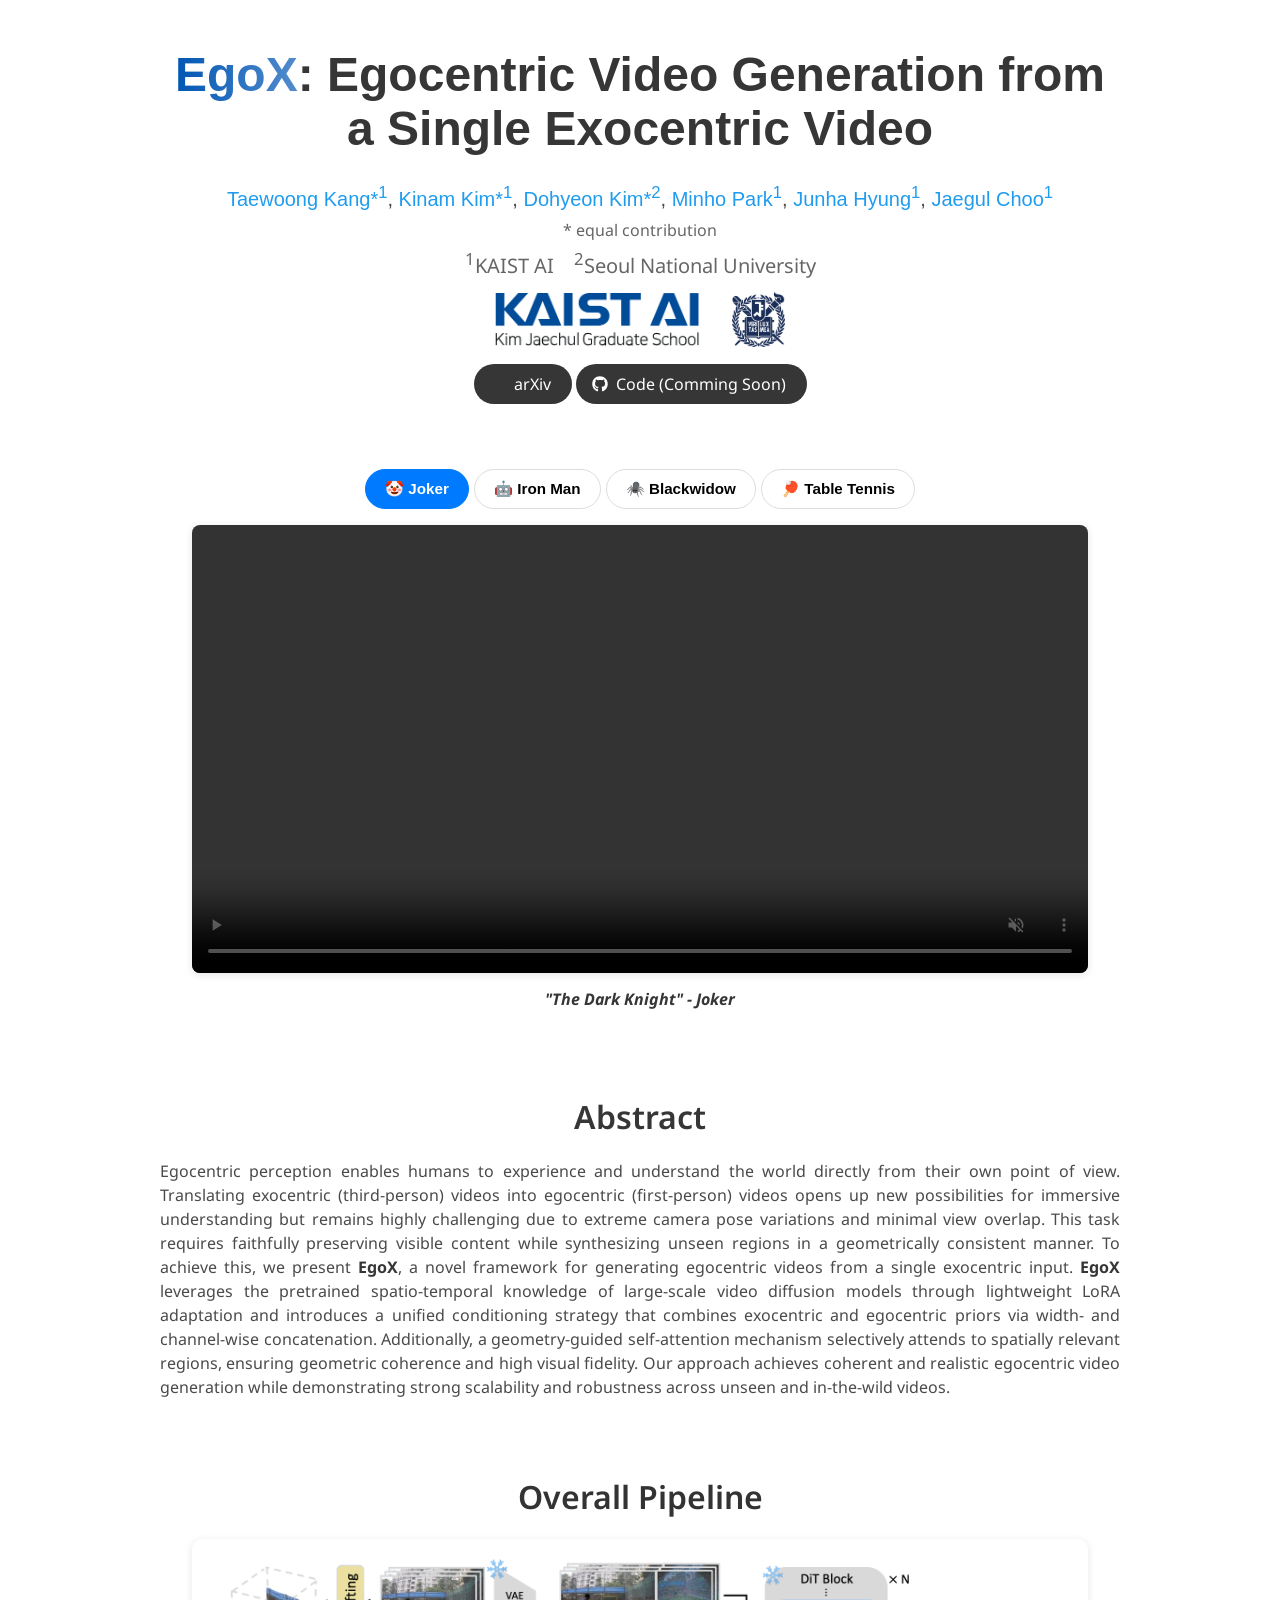
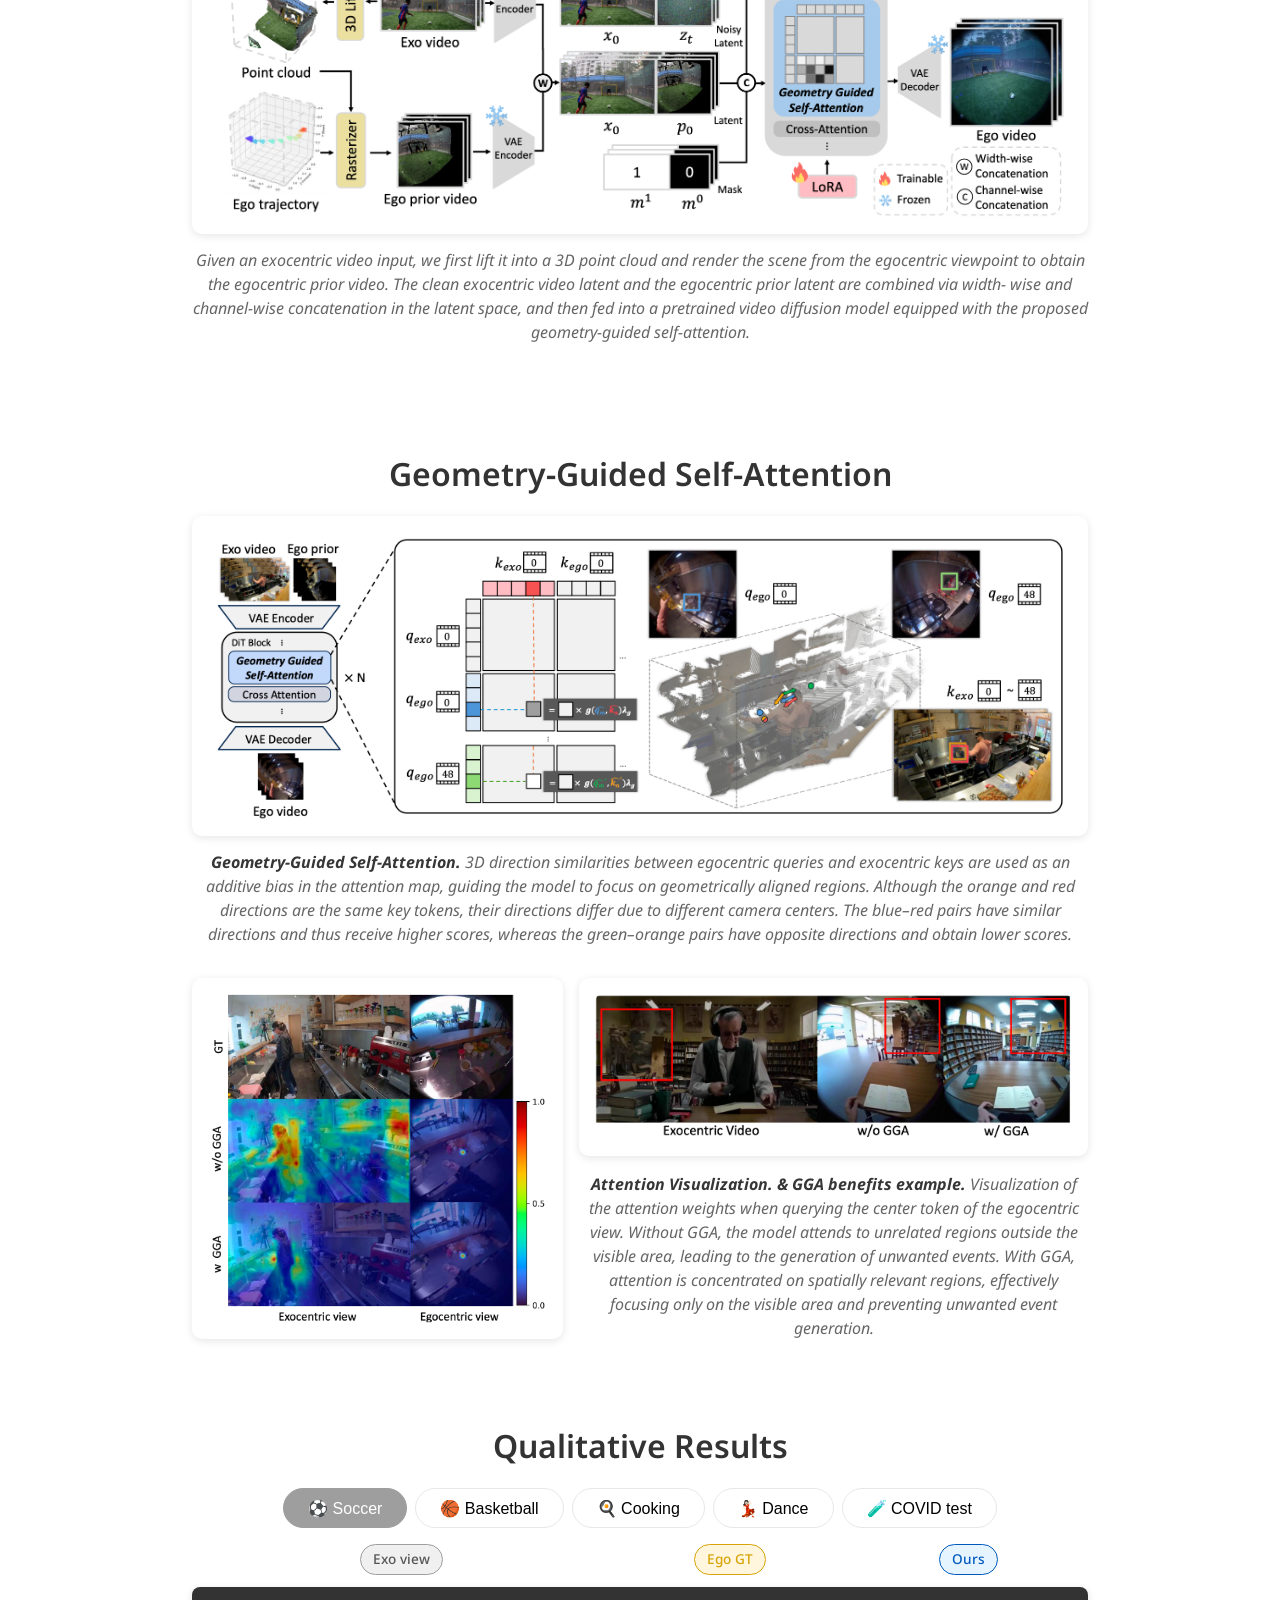
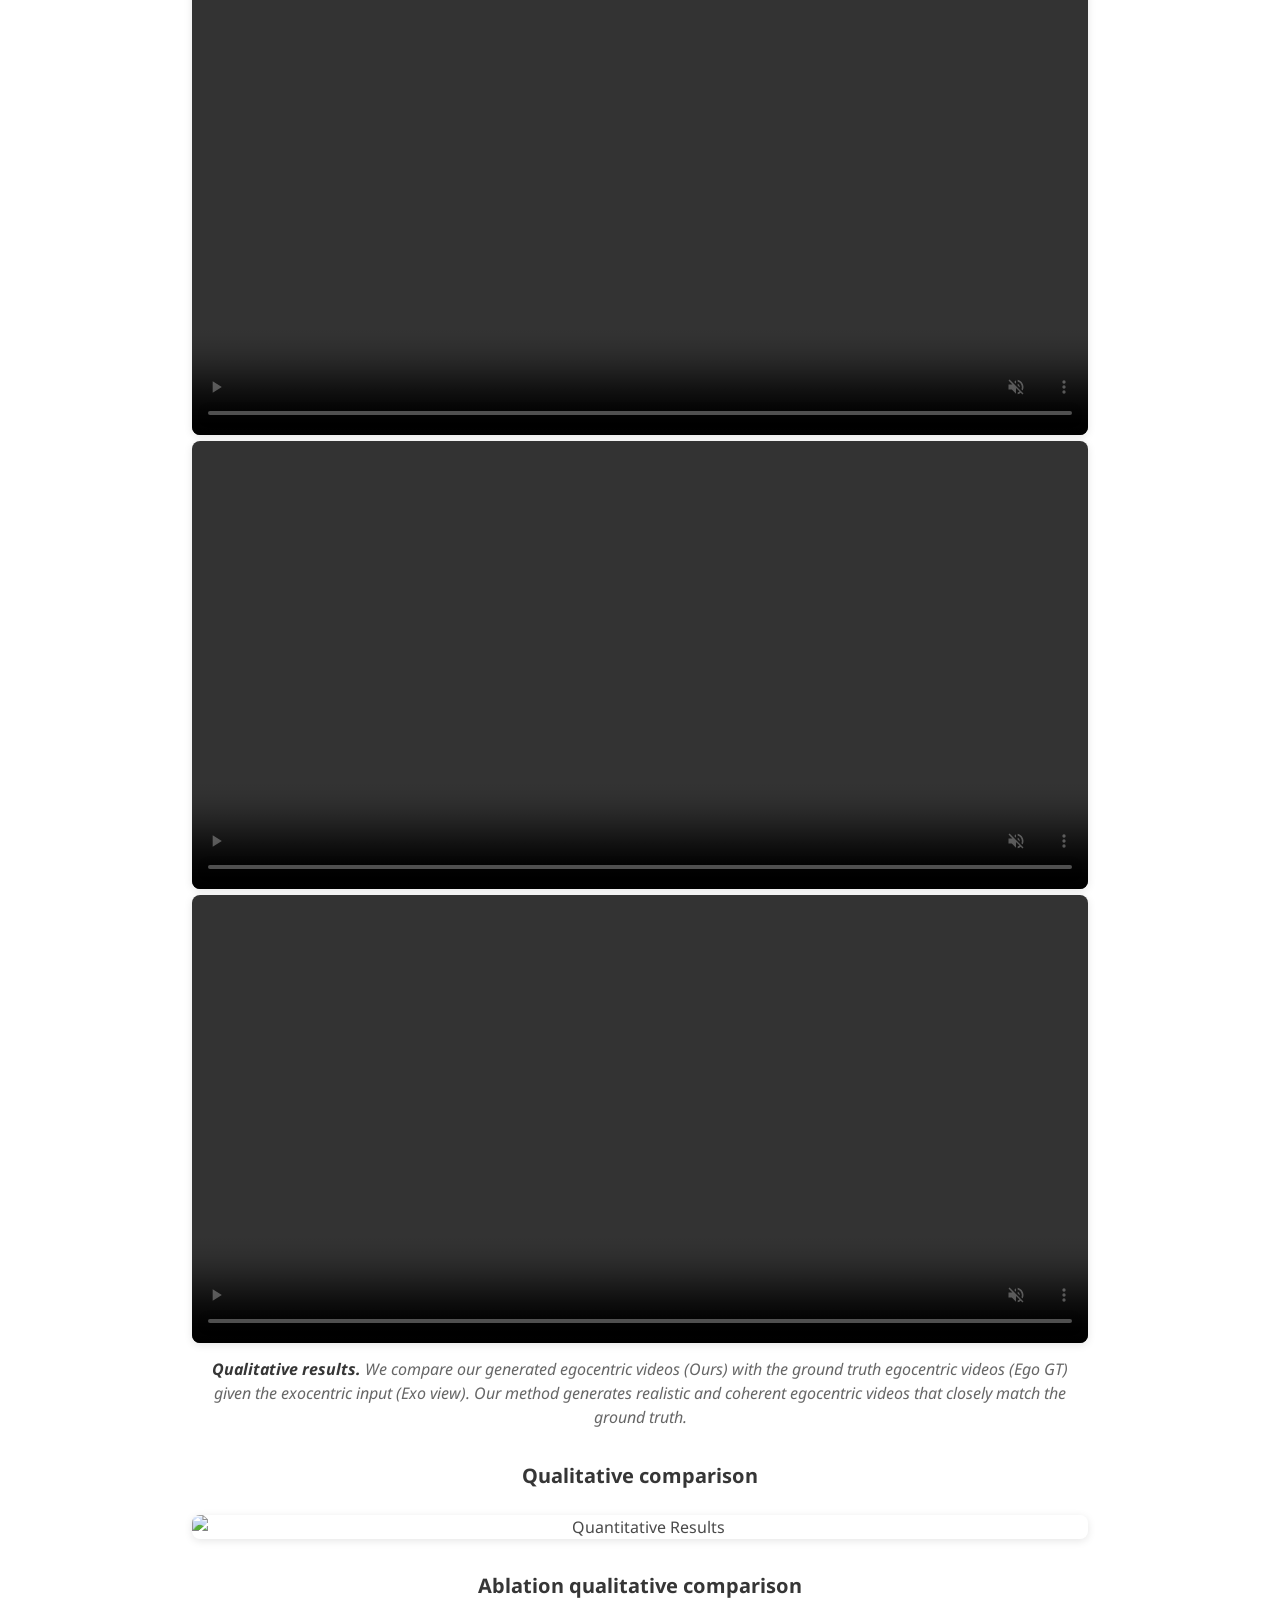
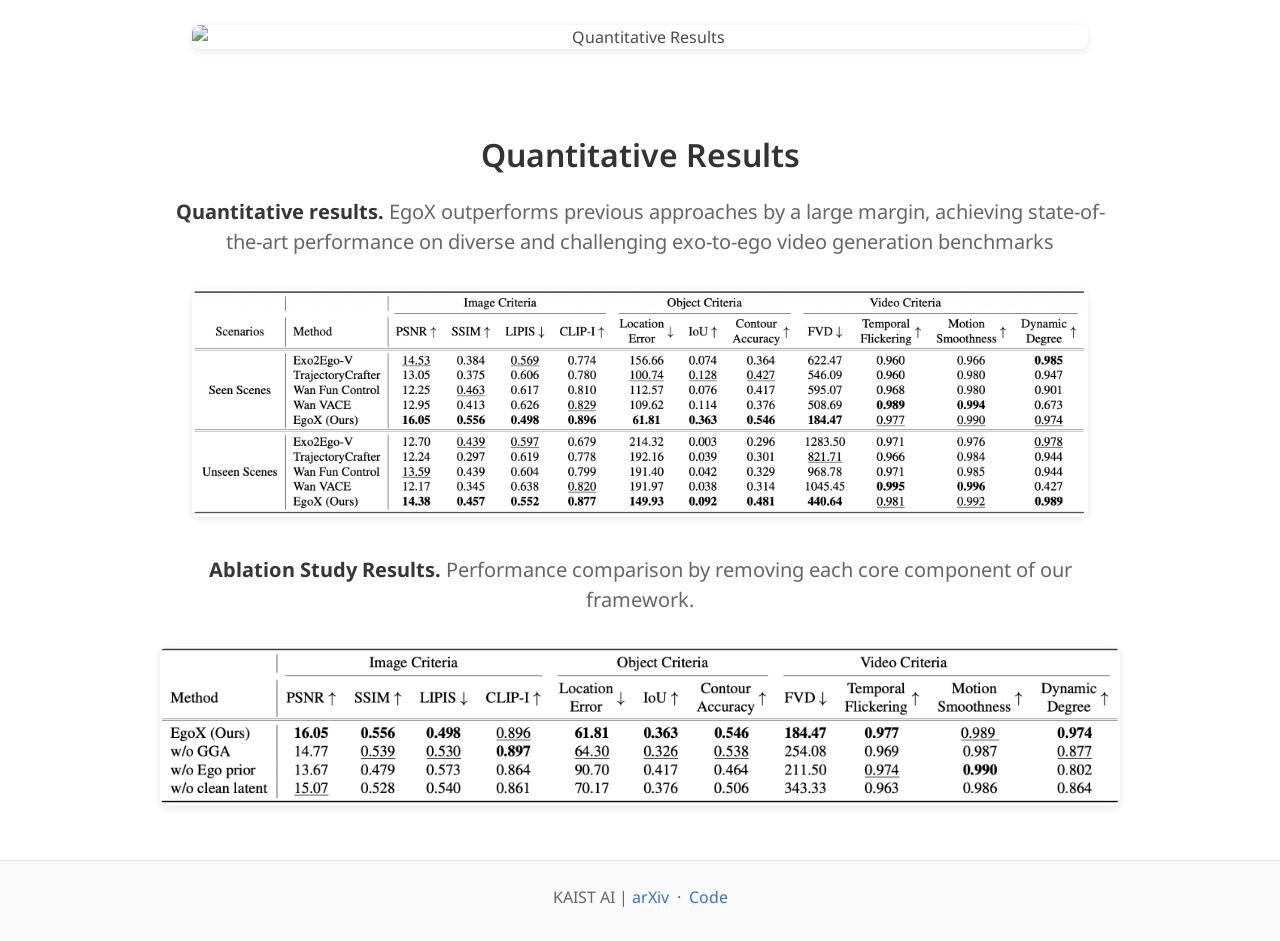
==== index.html @ 7daff0c2 "Init" ====
<!DOCTYPE html>
<html>

<head>
    <meta charset="utf-8">
    <meta name="description"
        content="EgoX: Tuning-free Omnidirectional Panoramic Image and Video Generation via Spherical Latent Representation.">
    <meta name="viewport" content="width=device-width, initial-scale=1">
    <title>EgoX</title>
    <link rel="icon" type="image/png" href="static/images/fevicon-davian.png">

    <!-- Google Fonts -->
    <link href="https://fonts.googleapis.com/css?family=Google+Sans|Noto+Sans|Castoro" rel="stylesheet">

    <!-- CSS -->
    <link rel="stylesheet" href="./static/css/bulma.min.css">
    <link rel="stylesheet" href="./static/css/fontawesome.all.min.css">
    <link rel="stylesheet" href="https://cdn.jsdelivr.net/gh/jpswalsh/academicons@1/css/academicons.min.css">
    <link rel="stylesheet" href="./static/css/index.css">

    <!-- MathJax -->
    <script src="https://polyfill.io/v3/polyfill.min.js?features=es6"></script>
    <script id="MathJax-script" async src="https://cdn.jsdelivr.net/npm/mathjax@3/es5/tex-mml-chtml.js"></script>

    <script src="https://ajax.googleapis.com/ajax/libs/jquery/3.5.1/jquery.min.js"></script>
    <script defer src="./static/js/fontawesome.all.min.js"></script>

    <style>
        .strong_acg {
            color: rgb(0, 90, 190);
            font-weight: 700
        }

        .strong_ic {
            color: rgb(230, 34, 46);
            font-weight: 700
        }

        .media-row {
            display: flex;
            justify-content: center;
            align-items: flex-start;
            gap: 16px;
            max-width: 1200px;
            margin: 20px auto 0 auto;
            padding: 0 8px;
            width: 100%;
        }

        .media-cell {
            flex: 1;
            max-width: 100%;
            display: flex;
            flex-direction: column;
            align-items: center;
        }

        .media-cell img,
        .media-cell video {
            width: 100%;
            height: auto;
            object-fit: contain;
            image-rendering: auto;
            border-radius: 0;
            box-shadow: 0 2px 12px rgba(0, 0, 0, 0.08);
        }

        /* 반응형 대응 */
        @media screen and (max-width: 768px) {
            .media-row {
                flex-direction: column;
                gap: 16px;
            }

            .media-cell {
                width: 100% !important;
            }
        }

        .publication-links .button {
            text-transform: none;
        }

        .concept-overview-caption p {
            width: 90%;
        }

        .concept-overview {
            width: 70%;
            margin: 0 auto;
        }

        @media screen and (max-width: 768px) {
            .concept-overview {
                width: 100%;
            }

            .concept-overview-caption p {
                width: 100%;
            }
        }

        /* Qualitative Comparison Styles */
        .comparison-section {
            margin: 3rem 0;
        }

        .comparison-title {
            text-align: center;
            margin-bottom: 2rem;
            color: #333;
        }

        .comparison-container {
            display: flex;
            gap: 2rem;
            margin: 2rem 0;
            align-items: stretch;
        }

        .comparison-panel {
            flex: 1;
            background: #f8f9fa;
            border-radius: 12px;
            padding: 1rem;
            box-shadow: 0 2px 8px rgba(0, 0, 0, 0.1);
            /* position: sticky; */
            /* top: 0rem; */
        }

        .comparison-item {
            background: #f8f9fa;
            border-radius: 12px;
            padding: 1rem;
            box-shadow: 0 2px 8px rgba(0, 0, 0, 0.1);
            transition: transform 0.2s ease, box-shadow 0.2s ease;
        }

        .comparison-item:hover {
            transform: translateY(-2px);
            box-shadow: 0 4px 16px rgba(0, 0, 0, 0.15);
        }

        .comparison-item h4 {
            margin-bottom: 0.5rem;
            color: #2c3e50;
            font-size: 1.1rem;
            font-weight: 600;
        }

        .comparison-item video {
            width: 100%;
            height: auto;
            border-radius: 8px;
            margin-bottom: 0.5rem;
        }

        .compare-label {
            display: inline-block;
            padding: 0.25rem 0.75rem;
            border-radius: 20px;
            font-size: 0.85rem;
            font-weight: 500;
            margin-bottom: 0.5rem;
            width: fit-content;
        }

        .compare-baseline {
            background: rgb(240, 240, 240);
            color: #4a4a4a;
            border: 1px solid #4a4a4a;
        }

        .compare-ensemble {
            background: #fff6dd;
            color: #d7a309;
            border: 1px solid #d7a309;
        }

        .compare-cfg {
            background: #ffebec;
            color: #dc3545;
            border: 1px solid #dc3545;
        }

        .compare-noise {
            background: #e6fcff;
            color: #17a2b8;
            border: 1px solid #17a2b8;
        }

        .compare-smoothing {
            background: #f1fcde;
            color: #536e26;
            border: 1px solid #536e26;
        }

        .compare-exo {
            background: #f0f0f0;
            color: #555555;
            border: 1px solid #9e9e9e;
        }

        .compare-ours {
            background: #e6f4ff;
            color: rgb(0, 90, 190);
            border: 1px solid rgb(0, 90, 190);
        }

        .compare-ego-gt {
            background: #fff6dd;
            color: #d7a309;
            border: 1px solid #d7a309;
        }

        /* Table separators */
        .thick-sep td,
        .thick-sep th {
            border-top: 3px solid #333 !important;
        }

        .logo-row {
            display: flex;
            justify-content: center;
            align-items: center;
            gap: 2rem;
            margin-top: 0.5rem;
        }

        .logo-row img {
            object-fit: contain;
        }

        .logo-row img:first-child {
            height: 55px;
        }

        .logo-row img:last-child {
            height: 55px;
        }

        @media screen and (max-width: 768px) {
            .logo-row {
                /* flex-direction: column; */
                gap: 1rem;
            }

            .logo-row img:first-child {
                height: 42px;
                /* width: 32%; */
                margin-left: 0px;
            }

            .logo-row img:last-child {
                height: 42px;
                /* width: 25%; */
            }

        }

        /* Quantitative table outer border and grid */
        .quant-table {
            border: 2px solid #333;
            border-collapse: collapse;
        }

        .quant-table th,
        .quant-table td {
            border: 1px dotted #bbb;
        }

        /* Baseline Navigation - Teaser Section (Original Style) */
        .baseline-nav {
            display: flex;
            justify-content: center;
            gap: 0.3rem;
            margin-bottom: 1rem;
            flex-wrap: wrap;
        }

        .baseline-nav button {
            padding: 0.6rem 1.2rem;
            border: 1px solid #ddd;
            background: white;
            border-radius: 20px;
            cursor: pointer;
            font-size: 0.95rem;
            font-weight: 600;
            transition: all 0.2s ease;
            white-space: nowrap;
        }

        .baseline-nav button:hover {
            background: #f0f0f0;
            border-color: #999;
        }

        .baseline-nav button.active {
            color: white;
            background: #007bff;
            border-color: #007bff;
        }

        /* Category Navigation - Qualitative Results (New Style) */
        .category-nav {
            display: flex;
            justify-content: center;
            gap: 0.5rem;
            margin-bottom: 1rem;
            flex-wrap: wrap;
        }

        .category-nav button {
            padding: 0.6rem 1.5rem;
            border: 1.5px solid #e8e8e8;
            background: white;
            border-radius: 25px;
            cursor: pointer;
            font-size: 1rem;
            font-weight: 500;
            transition: all 0.2s ease;
            white-space: nowrap;
            color: #000;
        }

        .category-nav button:hover {
            background: #f5f5f5;
        }

        .category-nav button.active {
            background: #9e9e9e;
            color: white;
            border-color: #9e9e9e;
        }

        .baseline-content {
            height: auto;
        }

        .baseline-item {
            display: none;
            height: auto;
            text-align: center;
        }

        .baseline-item.active {
            display: block;
        }

        .our-compare-panel video,
        .baseline-item video {
            width: 100%;
            height: auto;
            object-fit: contain;
            border-radius: 8px;
            margin: 0;
            padding: 0;
        }

        /* Responsive adjustments */
        @media screen and (max-width: 768px) {
            .comparison-container {
                flex-direction: column;
                gap: 1rem;
            }

            .our-compare-panel {
                position: static;
            }

            .baseline-nav {
                gap: 0.25rem;
            }

            .baseline-nav button {
                padding: 0.4rem 0.8rem;
                font-size: 0.8rem;
            }
        }

        /* Simulation Section Styles */
        .simulation-section {
            margin: 0.4rem 0;
        }

        .simulation-title {
            text-align: center;
            margin-bottom: 0.5rem;
            color: #333;
        }

        .task-section {
            margin: 0.3rem 0;
        }

        .task-title {
            text-align: center;
            /* margin-bottom: 2rem; */
            margin-bottom: 0rem;
            color: #2c3e50;
            font-size: 1.2rem;
            font-weight: 600;
        }

        .task-comparison {
            display: flex;
            gap: 0.5rem;
            margin: 1rem 0;
            /* align-items: flex-start; */
            align-items: stretch;
        }

        .comparison-panel {
            display: flex;
            flex-direction: column;
            align-items: center;
            width: 100%;
        }

        .comparison-panel video {
            width: 100%;
            height: auto;
            aspect-ratio: 1 / 1;
            object-fit: contain;
            border-radius: 8px;
            margin: 0;
            padding: 0;
        }

        .dexmg .comparison-panel video {
            aspect-ratio: 16 / 9;
        }

        .comparison-panel h4 {
            margin-bottom: 0.5rem;
            color: #2c3e50;
            font-size: 1.1rem;
            font-weight: 600;
        }

        .comparison-panel .description {
            font-size: 0.9rem;
            color: #666;
            line-height: 1.4;
            text-align: center;
            margin-top: 0.5rem;
            /* margin-top: auto; */
        }

        .baseline-item .description {
            margin-top: 0.1rem;
            /* margin-top: auto; */
        }

        .compare-acg {
            background: #e6f4ff;
            color: rgb(0, 90, 190);
            border: 1px solid rgb(0, 90, 190);
        }

        .compare-no-acg {
            background: #f0f0f0;
            /* light gray */
            color: #555555;
            /* dark gray text */
            border: 1px solid #9e9e9e;
            /* gray border */
        }

        /* Responsive for simulation section */
        @media screen and (max-width: 768px) {
            .task-comparison {
                flex-direction: column;
                gap: 1rem;
            }

            /* .comparison-panel video {
        height: 250px;
      } */
        }

        .custom-footer {
            padding: 1.5rem 0;
            background: #fafafa;
            border-top: 1px solid #e5e5e5;
            color: #666;
        }

        @media screen and (max-width: 768px) {
            .custom-footer {
                padding: 2rem 0.7rem;
            }
        }
    </style>
</head>

<body>
<!-- 
    <nav class="navbar" role="navigation" aria-label="main navigation">
        <div class="navbar-brand">
            <a role="button" class="navbar-burger" aria-label="menu" aria-expanded="false">
                <span aria-hidden="true"></span>
                <span aria-hidden="true"></span>
                <span aria-hidden="true"></span>
            </a>
        </div>
        <div class="navbar-menu">
            <div class="navbar-start" style="flex-grow: 1; justify-content: center;">
                <a class="navbar-item" href="">
                    <span class="icon">
                        <i class="fas fa-home"></i>
                    </span>
                </a>
            </div>
        </div>
    </nav> -->

    <section class="hero">
        <div class="hero-body">
            <div class="container is-max-desktop">
                <div class="columns is-centered">
                    <div class="column has-text-centered">
                        <h1 class="title is-1 publication-title">
                            <span
                                style="background: linear-gradient(to right, #0056b3, #538ccd); -webkit-background-clip: text; -webkit-text-fill-color: transparent; background-clip: text;">EgoX</span>:
                            Egocentric Video Generation from a&nbsp;Single Exocentric Video
                        </h1>
                        <div class="is-size-5 publication-authors">
                            <span class="author-block"><a href="https://keh0t0.github.io/" target="_blank"
                                    rel="noopener noreferrer">Taewoong
                                    Kang*<sup>1</sup></a></span>,
                            <span class="author-block"><a href="https://kinam0252.github.io/" target="_blank"
                                    rel="noopener noreferrer">Kinam
                                    Kim*<sup>1</sup></a></span>,
                            <span class="author-block"><a href="https://linkedin.com/in/dohyeon-kim-a79231347" target="_blank"
                                    rel="noopener noreferrer">Dohyeon
                                    Kim*<sup>2</sup></a></span>,
                            <span class="author-block"><a href="https://pmh9960.github.io/" target="_blank"
                                    rel="noopener noreferrer">Minho
                                    Park<sup>1</sup></a></span>,
                            <span class="author-block"><a href="https://junhahyung.github.io/" target="_blank"
                                    rel="noopener noreferrer">Junha
                                    Hyung<sup>1</sup></a></span>,
                            <span class="author-block"><a href="https://sites.google.com/site/jaegulchoo/"
                                    target="_blank" rel="noopener noreferrer">Jaegul Choo<sup>1</sup></a></span>
                        </div>
                        <div class="is-size-6 has-text-centered"
                            style="margin-top: 0.25rem; margin-bottom: 0.25rem; color: #666;">
                            * equal contribution
                        </div>
                        <div class="is-size-5 has-text-centered"
                            style="margin-bottom: 0.75rem; color: #666;">
                            <sup>1</sup>KAIST AI &nbsp;&nbsp; <sup>2</sup>Seoul National University
                        </div>
                        <div class="is-size-5 publication-authors logo-row">
                            <!-- <img src="static/images/davian_robotics_2.png" alt="DAVIAN Robotics Logo" /> -->
                            <img src="static/images/kaist_ai_logo.png" alt="KAIST AI Logo" />
                            <img src="static/images/snu_ui.png" alt="SNU Logo" />
                            <!-- <img src="static/images/snu_logo.png" alt="Seoul National University Logo" /> -->
                        </div>

                        <!-- links -->
                        <div class="column has-text-centered">
                            <div class="publication-links">
                                <span class="link-block">
                                    <a href="https://arxiv.org/abs/2512.08269" 
                                        class="external-link button is-normal is-rounded is-dark">
                                        <span class="icon">
                                            <i class="ai ai-arxiv"></i>
                                        </span>
                                        <span>arXiv</span>
                                    </a>
                                </span>
                                <span class="link-block">
                                    <a href="https://github.com/DAVIAN-Robotics/EgoX"
                                        class="external-link button is-normal is-rounded is-dark">
                                        <span class="icon">
                                            <i class="fab fa-github"></i>
                                        </span>
                                        <span>Code (Comming Soon)</span>
                                    </a>
                                </span>
                            </div>
                        </div>
                    </div>
                </div>
            </div>
        </div>
    </section>

    <!-- Teaser Section -->
    <section class="section" id="method" style="padding-top: 0rem;">
        <div class="container is-max-desktop">
            <div class="columns is-centered">
                <div class="column is-five-sixths">
                    <!-- <h2 class="title is-3 simulation-title">Teaser</h2> -->
                    <!-- Navigation Buttons (Outside the comparison boxes) -->
                    <div class="baseline-group">
                        <div class="baseline-nav" style="margin-bottom: 1rem;">
                            <button class="baseline-btn active" data-baseline="Joker">🤡 Joker</button>
                            <button class="baseline-btn" data-baseline="ironman">🤖 Iron Man</button>
                            <button class="baseline-btn" data-baseline="blackwidow">🕷️ Blackwidow</button>
                            <!-- <button class="baseline-btn" data-baseline="captain">🛡️ Captain America</button> -->
                            <button class="baseline-btn" data-baseline="tabletennis">🏓 Table Tennis</button>
                        </div>
                        <div class="content" style="margin-bottom: 2rem;">
                            <figure>
                                <!-- Joker -->
                                <div class="baseline-item active" id="Joker">
                                    <div align="center">
                                        <video controls muted loop playsinline webkit-playsinline autoplay
                                            preload="metadata" src="static/videos/joker_infer.mp4" width="100%"
                                            type="video/mp4"
                                            style="border-radius: 8px; box-shadow: 0 2px 8px rgba(0,0,0,0.1);">
                                        </video>
                                    </div>
                                    <figcaption class="is-size-6" style="margin-top: 0.5rem; color: #666;">
                                        <strong>"The Dark Knight" - Joker</strong>
                                    </figcaption>
                                </div>
                                <!-- Ironman -->
                                <div class="baseline-item" id="ironman">
                                    <div align="center">
                                        <video controls muted loop playsinline webkit-playsinline autoplay
                                            preload="metadata" src="static/videos/ironman_infer.mp4" width="100%"
                                            type="video/mp4"
                                            style="border-radius: 8px; box-shadow: 0 2px 8px rgba(0,0,0,0.1);">
                                        </video>
                                    </div>
                                    <figcaption class="is-size-6" style="margin-top: 0.5rem; color: #666;">
                                        <strong>"Iron Man" - Pepper Potts</strong>
                                    </figcaption>
                                </div>
                                <!-- Hulk -->
                                <div class="baseline-item" id="blackwidow">
                                    <div align="center">
                                        <video controls muted loop playsinline webkit-playsinline autoplay
                                            preload="metadata" src="static/videos/hulk_blackwidow.mp4" width="100%"
                                            type="video/mp4"
                                            style="border-radius: 8px; box-shadow: 0 2px 8px rgba(0,0,0,0.1);">
                                        </video>
                                    </div>
                                    <figcaption class="is-size-6" style="margin-top: 0.5rem; color: #666;">
                                        <strong>"Avengers: Age of Ultron" - Hulk</strong>
                                    </figcaption>
                                </div>
                                <!-- captain -->
                                <div class="baseline-item" id="captain">
                                    <div align="center">
                                        <video controls muted loop playsinline webkit-playsinline autoplay
                                            preload="metadata" src="static/videos/captain.mp4" width="100%"
                                            type="video/mp4"
                                            style="border-radius: 8px; box-shadow: 0 2px 8px rgba(0,0,0,0.1);">
                                        </video>
                                    </div>
                                    <figcaption class="is-size-6" style="margin-top: 0.5rem; color: #666;">
                                        <strong>"Captain America" - Iron Man</strong>
                                    </figcaption>
                                </div>
                                <!-- tabletennis -->
                                <div class="baseline-item" id="tabletennis">
                                    <div align="center">
                                        <video controls muted loop playsinline webkit-playsinline autoplay
                                            preload="metadata" src="static/videos/tabletennis.mp4" width="100%"
                                            type="video/mp4"
                                            style="border-radius: 8px; box-shadow: 0 2px 8px rgba(0,0,0,0.1);">
                                        </video>
                                    </div>
                                    <figcaption class="is-size-6" style="margin-top: 0.5rem; color: #666;">
                                        <strong>"PARIS 2024" - Table tennis player</strong>
                                    </figcaption>
                                </div>
                            </figure>
                        </div>
                    </div>


                    <!-- <div class="content" style="margin-bottom: 2rem;">
                        <figure>
                            <div align="center">
                                <video controls muted loop playsinline webkit-playsinline autoplay preload="metadata"
                                    src="./assets/1_hunyuan_storm.mp4" width="100%" type="video/mp4"
                                    style="border-radius: 8px; box-shadow: 0 2px 8px rgba(0,0,0,0.1);">
                                </video>
                            </div>
                            <figcaption class="is-size-6" style="margin-top: 0.5rem; color: #666;">
                                360-degree panoramic video generated by <em>SphereDiff</em>. Generation Caption is
                                "Storm, Ocean, Storm clouds, White foam swirls, etc."
                                <br>
                            </figcaption>
                        </figure>
                    </div> -->

                </div>
            </div>
        </div>
    </section>

    <!-- Abstract. -->
    <section class="section" style="padding-top: 0.5rem;">
        <div class="container is-max-desktop">
            <div class="columns is-centered has-text-centered">
                <div class="column is-three-fourths">
                    <h2 class="title is-3">Abstract</h2>
                    <div class="content has-text-justified">
                        <p>
                            Egocentric perception enables humans to experience and
                            understand the world directly from their own point of view.
                            Translating exocentric (third-person) videos into egocentric
                            (first-person) videos opens up new possibilities for immersive 
                            understanding but remains highly challenging due to
                            extreme camera pose variations and minimal view overlap.
                            This task requires faithfully preserving visible content while
                            synthesizing unseen regions in a geometrically consistent
                            manner. To achieve this, we present <strong>EgoX</strong>, a novel framework 
                            for generating egocentric videos from a single exocentric input. 
                            <strong>EgoX</strong> leverages the pretrained spatio-temporal
                            knowledge of large-scale video diffusion models through
                            lightweight LoRA adaptation and introduces a unified conditioning 
                            strategy that combines exocentric and egocentric
                            priors via width- and channel-wise concatenation. Additionally, 
                            a geometry-guided self-attention mechanism selectively 
                            attends to spatially relevant regions, ensuring geometric 
                            coherence and high visual fidelity. Our approach
                            achieves coherent and realistic egocentric video generation 
                            while demonstrating strong scalability and robustness across unseen and in-the-wild videos. 
                        </p>
                    </div>
                    <!-- Thumbnail Video -->
                    <!-- <div <figure>
                        <img src="./static/images/teaser.png" alt="Conceptual illustration of ACG"
                            style="height: auto; border-radius: 8px; box-shadow: 0 2px 8px rgba(0,0,0,0.1);" />
                        <figcaption class="is-size-6" style="margin-top: 0.5rem; color: #666;">
                            <strong>SphereDiff enables tuning-free 360° panorama generation via spherical latent. It is
                                compatible with various diffusion backbones, including <a
                                    href="https://github.com/black-forest-labs/flux" target="_blank"
                                    rel="noopener">FLUX</a>, <a href="https://github.com/NVlabs/Sana" target="_blank"
                                    rel="noopener">SANA</a>, and <a
                                    href="https://github.com/Tencent-Hunyuan/HunyuanVideo" target="_blank"
                                    rel="noopener">HunyuanVideo</a>.
                        </figcaption>
                        </figure>
                    </div> -->
                </div>
            </div>
        </div>
    </section>

    <!-- Motivation Section -->
    <!-- <section class="section" id="method" style="padding-top: 2rem;">
        <div class="container is-max-desktop">
            <div class="columns is-centered">
                <div class="column is-five-sixths">
                    <h2 class="title is-3 simulation-title">Motivation</h2>
                    <div class="content concept-overview" style="margin-bottom: 3rem;">
                        <figure>
                            <img src="./static/images/motivation.png" alt="Responsive image"
                                style="height: auto; border-radius: 8px; box-shadow: 0 2px 8px rgba(0,0,0,0.1);" />
                            <figcaption class="is-size-6" style="margin-top: 0.5rem; color: #666;">
                                <strong>Motivation.</strong> Previous finetuning approaches (360 LoRA, PanFusion) often
                                fail
                                to generate
                                continuous
                                scenes near the pole due to the limited ERP dataset. The tuning-free approach
                                (DynamicScaler) also
                                fails to generate a seamless frame due to the ERP latent representation. However,
                                <em>SphereDiff</em>, generates a seamless image.
                            </figcaption>
                        </figure>
                    </div>
                </div>
            </div>
        </div>
    </section> -->

    <!-- Method Section -->
    <section class="section" id="method" style="padding-top: 2rem;">
        <div class="container is-max-desktop">
            <div class="columns is-centered">
                <div class="column is-five-sixths">
                    <h2 class="title is-3 simulation-title">Overall Pipeline</h2>
                    <!-- method -->
                    <div class="content" style="margin-bottom: 2rem;">
                        <figure>
                            <div style="display: inline-block; background-color: #fff; padding: 1rem; border-radius: 10px; 
                  box-shadow: 0 2px 8px rgba(0,0,0,0.1); margin: 0rem 0;">
                                <img src="./static/images/egox_overview.png" alt="Method overview"
                                    style="display: block; width: 100%; height: auto; border-radius: 8px;" />
                            </div>

                            <figcaption class="is-size-6" style="margin-top: 0.5rem; color: #666;">
                                Given an exocentric video input, we first lift it into a 3D point cloud and render the scene from the egocentric
                                viewpoint to obtain the egocentric prior video. The clean exocentric video latent and the egocentric prior latent are combined via width-
                                wise and channel-wise concatenation in the latent space, and then fed into a pretrained video diffusion model equipped with the proposed
                                geometry-guided self-attention.
                            </figcaption>
                        </figure>
                    </div>

                </div>
            </div>
        </div>
    </section>

    <!-- Method Section -->
    <section class="section" id="method" style="padding-top: 2rem;">
        <div class="container is-max-desktop">
            <div class="columns is-centered">
                <div class="column is-five-sixths">
                    <h2 class="title is-3 simulation-title">Geometry-Guided Self-Attention</h2>
                    <!-- method -->
                    <div class="content" style="margin-bottom: 2rem;">
                        <figure>
                            <div style="display: inline-block; background-color: #fff; padding: 1rem; border-radius: 10px; 
                  box-shadow: 0 2px 8px rgba(0,0,0,0.1); margin: 0rem 0;">
                                <img src="./static/images/egox_gga.png" alt="Method overview"
                                    style="display: block; width: 100%; height: auto; border-radius: 8px;" />
                            </div>

                            <figcaption class="is-size-6" style="margin-top: 0.5rem; color: #666;">
                                <strong>Geometry-Guided Self-Attention. </strong>3D direction similarities between egocentric queries and exocentric keys are used
                                as an additive bias in the attention map, guiding the model to focus on geometrically aligned regions. Although the orange and red directions
                                are the same key tokens, their directions differ due to different camera centers. The blue–red pairs have similar directions and thus receive
                                higher scores, whereas the green–orange pairs have opposite directions and obtain lower scores.
                            </figcaption>
                        </figure>
                    </div>

                    <div class="content" style="margin-bottom: 2rem;">
                        <figure>
                            <div style="display: flex; gap: 1rem; align-items: flex-start;">
                                <div style="flex: 0.8; display: inline-block; background-color: #fff; padding: 1rem; border-radius: 10px; 
                  box-shadow: 0 2px 8px rgba(0,0,0,0.1);">
                                    <img src="./static/images/egox_gga_vis.png" alt="GGA Visualization"
                                        style="display: block; width: 100%; height: auto; border-radius: 8px;" />
                                </div>
                                <div style="flex: 1.2; display: flex; flex-direction: column;">
                                    <div style="background-color: #fff; padding: 1rem; border-radius: 10px; 
                  box-shadow: 0 2px 8px rgba(0,0,0,0.1); margin-bottom: 1rem;">
                                        <img src="./static/images/egox_gga_stanlee.png" alt="GGA Stan Lee"
                                            style="display: block; width: 100%; height: auto; border-radius: 8px;" />
                                    </div>
                                    <p class="is-size-6" style="text-align: center; color: #666; margin: 0;">
                                        <em><strong>Attention Visualization. & GGA benefits example.</strong> Visualization of the attention weights when querying the center token of the egocentric view. Without GGA, the model attends to unrelated regions outside the visible area, leading to the generation of unwanted events. With GGA, attention is concentrated on spatially relevant regions, effectively focusing only on the visible area and preventing unwanted event generation.</em>
                                    </p>
                                </div>
                            </div>
                        </figure>
                    </div>

                </div>
            </div>
        </div>
    </section>

    <!-- Qualitative Comparison Section -->
    <section class="section" style="padding-top: 0.5rem;">
        <div class="container is-max-desktop">
            <div class="columns is-centered">
                <div class="column is-five-sixths">
                    <h2 class="title is-3 comparison-title">Qualitative Results</h2>
                    <!-- <div class="content has-text-centered">
                        <p class="is-size-5" style="margin-bottom: 2rem; color: #666;">
                            Visual comparison of different methods on real-world strawberry-picking tasks.<br>
                            ACG produces smoother and more coherent motions than baselines, resulting in higher success
                            rates.
                        </p>
                    </div> -->

                    <div class="baseline-group">
                        <div class="category-nav" style="margin-bottom: 1rem;">
                            <button class="category-btn active" data-baseline="soccer">⚽️ Soccer</button>
                            <button class="category-btn" data-baseline="basketball">🏀 Basketball</button>
                            <button class="category-btn" data-baseline="cooking">🍳 Cooking</button>
                            <button class="category-btn" data-baseline="dance">💃🏻 Dance</button>
                            <button class="category-btn" data-baseline="covid">🧪 COVID test</button>
                        </div>
                        <div class="content" style="margin-bottom: 2rem;">
                            <figure>
                                <div style="display: flex; justify-content: center; gap: 0; margin-bottom: 0.25rem; max-width: 100%;">
                                    <div style="width: 46.67%; display: flex; justify-content: center;">
                                        <span class="compare-label compare-exo">Exo view</span>
                                    </div>
                                    <div style="width: 26.67%; display: flex; justify-content: center;">
                                        <span class="compare-label compare-ego-gt">Ego GT</span>
                                    </div>
                                    <div style="width: 26.67%; display: flex; justify-content: center;">
                                        <span class="compare-label compare-ours">Ours</span>
                                    </div>
                                </div>
                                
                                <!-- Soccer -->
                                <div class="baseline-item active" id="soccer">
                                    <div align="center">
                                        <video controls muted loop playsinline webkit-playsinline autoplay preload="metadata"
                                            src="./static/videos/cmu_soccer06_6_877_925.mp4" width="100%"
                                            type="video/mp4" style="border-radius: 8px; box-shadow: 0 2px 8px rgba(0,0,0,0.1);">
                                        </video>
                                        <video controls muted loop playsinline webkit-playsinline autoplay preload="metadata"
                                            src="./static/videos/cmu_soccer14_5_2451_2499.mp4" width="100%"
                                            type="video/mp4" style="border-radius: 8px; box-shadow: 0 2px 8px rgba(0,0,0,0.1);">
                                        </video>
                                        <video controls muted loop playsinline webkit-playsinline autoplay preload="metadata"
                                            src="./static/videos/iiith_soccer_042_6_1000_1048.mp4" width="100%"
                                            type="video/mp4" style="border-radius: 8px; box-shadow: 0 2px 8px rgba(0,0,0,0.1);">
                                        </video>
                                    </div>
                                </div>
                                
                                <!-- Cooking -->
                                <div class="baseline-item" id="cooking">
                                    <div align="center">
                                        <video controls muted loop playsinline webkit-playsinline autoplay preload="metadata"
                                            src="./static/videos/iiith_cooking_43_1_1000_1048.mp4" width="100%"
                                            type="video/mp4" style="border-radius: 8px; box-shadow: 0 2px 8px rgba(0,0,0,0.1);">
                                        </video>
                                        <video controls muted loop playsinline webkit-playsinline autoplay preload="metadata"
                                            src="./static/videos/iiith_cooking_57_2_2451_2499.mp4" width="100%"
                                            type="video/mp4" style="border-radius: 8px; box-shadow: 0 2px 8px rgba(0,0,0,0.1);">
                                        </video>
                                        <video controls muted loop playsinline webkit-playsinline autoplay preload="metadata"
                                            src="./static/videos/iiith_cooking_84_2_1000_1048.mp4" width="100%"
                                            type="video/mp4" style="border-radius: 8px; box-shadow: 0 2px 8px rgba(0,0,0,0.1);">
                                        </video>
                                    </div>
                                </div>
                                
                                <!-- Covid test -->
                                <div class="baseline-item" id="covid">
                                    <div align="center">
                                        <video controls muted loop playsinline webkit-playsinline autoplay preload="metadata"
                                            src="./static/videos/georgiatech_covid_05_8_2000_2048.mp4" width="100%"
                                            type="video/mp4" style="border-radius: 8px; box-shadow: 0 2px 8px rgba(0,0,0,0.1);">
                                        </video>
                                        <video controls muted loop playsinline webkit-playsinline autoplay preload="metadata"
                                            src="./static/videos/sfu_covid_009_4_2000_2048.mp4" width="100%"
                                            type="video/mp4" style="border-radius: 8px; box-shadow: 0 2px 8px rgba(0,0,0,0.1);">
                                        </video>
                                        <video controls muted loop playsinline webkit-playsinline autoplay preload="metadata"
                                            src="./static/videos/georgiatech_covid_13_8_1000_1048.mp4" width="100%"
                                            type="video/mp4" style="border-radius: 8px; box-shadow: 0 2px 8px rgba(0,0,0,0.1);">
                                        </video>
                                    </div>
                                </div>
                                
                                <!-- Dance -->
                                <div class="baseline-item" id="dance">
                                    <div align="center">
                                        <video controls muted loop playsinline webkit-playsinline autoplay preload="metadata"
                                            src="./static/videos/uniandes_dance_008_50_877_925.mp4" width="100%"
                                            type="video/mp4" style="border-radius: 8px; box-shadow: 0 2px 8px rgba(0,0,0,0.1);">
                                        </video>
                                        <video controls muted loop playsinline webkit-playsinline autoplay preload="metadata"
                                            src="./static/videos/uniandes_dance_013_7_1000_1048.mp4" width="100%"
                                            type="video/mp4" style="border-radius: 8px; box-shadow: 0 2px 8px rgba(0,0,0,0.1);">
                                        </video>
                                        <video controls muted loop playsinline webkit-playsinline autoplay preload="metadata"
                                            src="./static/videos/uniandes_dance_020_59_877_925.mp4" width="100%"
                                            type="video/mp4" style="border-radius: 8px; box-shadow: 0 2px 8px rgba(0,0,0,0.1);">
                                        </video>
                                    </div>
                                </div>

                                <!-- Basketball -->
                                <div class="baseline-item" id="basketball">
                                    <div align="center">
                                        <video controls muted loop playsinline webkit-playsinline autoplay preload="metadata"
                                            src="./static/videos/sfu_basketball014_4_1000_1048.mp4" width="100%"
                                            type="video/mp4" style="border-radius: 8px; box-shadow: 0 2px 8px rgba(0,0,0,0.1);">
                                        </video>
                                        <video controls muted loop playsinline webkit-playsinline autoplay preload="metadata"
                                            src="./static/videos/sfu_basketball_03_16_1000_1048.mp4" width="100%"
                                            type="video/mp4" style="border-radius: 8px; box-shadow: 0 2px 8px rgba(0,0,0,0.1);">
                                        </video>
                                        <video controls muted loop playsinline webkit-playsinline autoplay preload="metadata"
                                            src="./static/videos/sfu_basketball_05_7_2451_2499.mp4" width="100%"
                                            type="video/mp4" style="border-radius: 8px; box-shadow: 0 2px 8px rgba(0,0,0,0.1);">
                                        </video>
                                    </div>
                                </div>
                                
                                <figcaption class="is-size-6" style="margin-top: 0.5rem; color: #666;">
                                    <strong>Qualitative results. </strong> We compare our generated egocentric videos (Ours) with the ground truth egocentric videos (Ego GT) given the exocentric input (Exo view). Our method generates realistic and coherent egocentric videos that closely match the ground truth.
                                    <br>
                                    <!-- The audio was synthesized via <a href="https://arxiv.org/abs/2412.15322"
                                        target="_blank">MMAudio</a>. -->
                                </figcaption>
                            </figure>
                        </div>
                    </div>

                    <div class="content has-text-centered">
                        <p class="is-size-5" style="margin-bottom: 0.5rem; margin-top: 1rem; color: #666;">
                            <strong>Qualitative comparison </strong>
                        </p>
                    </div>

                    <div class="content" style="margin-bottom: 2rem;">
                        <figure>
                            <img src="static/images/egox_quali_comparison.png" alt="Quantitative Results"
                                style="width: 100%; height: auto; border-radius: 8px; box-shadow: 0 2px 8px rgba(0,0,0,0.1);" />
                        </figure>
                    </div>

                    <div class="content has-text-centered">
                        <p class="is-size-5" style="margin-bottom: 0.5rem; margin-top: 1rem; color: #666;">
                            <strong>Ablation qualitative comparison </strong>
                        </p>
                    </div>

                    <div class="content" style="margin-bottom: 2rem;">
                        <figure>
                            <img src="static/images/egox_quali_ablation.png" alt="Quantitative Results"
                                style="width: 100%; height: auto; border-radius: 8px; box-shadow: 0 2px 8px rgba(0,0,0,0.1);" />
                        </figure>
                    </div>
                </div>
            </div>
        </div>
    </section>

    <!-- Quantitative Results -->
    <section class="section" style="padding-top: 0.5rem;">
        <div class="container is-max-desktop">
            <div class="columns is-centered">
                <div class="column is-five-sixths">
                    <h2 class="title is-3 comparison-title">Quantitative Results</h2>
                    <div class="content has-text-centered">
                        <p class="is-size-5" style="margin-bottom: 2rem; color: #666;">
                            <strong> Quantitative results. </strong> EgoX outperforms previous approaches by a large margin, achieving state-of-the-art performance on diverse and challenging exo-to-ego video generation benchmarks
                        </p>
                    </div>

                    <div class="content" style="margin-bottom: 2rem;">
                        <figure>
                            <img src="static/images/egox_quanti.png" alt="Quantitative Results"
                                style="width: 100%; height: auto; border-radius: 8px; box-shadow: 0 2px 8px rgba(0,0,0,0.1);" />
                        </figure>
                    </div>
                    <div class="content has-text-centered">
                        <p class="is-size-5" style="margin-bottom: 2rem; color: #666;">
                            <strong> Ablation Study Results. </strong> Performance comparison by removing each core component of our framework.
                        </p>
                    </div>

                    <figure>
                        <img src="static/images/egox_ablation.png" alt="Quantitative Results"
                            style="width:100%;height:auto;border-radius:8px;box-shadow:0 2px 8px rgba(0,0,0,0.1);" />
                    </figure>

                </div>

            </div>
        </div>
        </div>
    </section>

    <!-- Acknowledgement, Footer -->
    <footer class="footer custom-footer">
        <div class="content has-text-centered" style="color: #666;">
            <p style="margin-bottom: 0.5rem;">
                <!-- TODO -->
                KAIST AI |
                <a href="" target="_blank" rel="noopener">arXiv</a>
                &nbsp;·&nbsp;
                <a href="" target="_blank" rel="noopener">Code</a>
                <!-- &nbsp;·&nbsp;
                <a href="" target="_blank" rel="noopener">Project Page</a> -->
            </p>
        </div>
    </footer>

    <script>
        function enforceAutoplayLoop(video) {
            // Play on load
            if (video.paused) video.play();
            // Always loop
            video.addEventListener('ended', function () {
                video.currentTime = 0;
                video.play();
            });
            // Prevent seeking to pause only if not paused by user
            video.addEventListener('seeking', function () {
                if (!video.paused) video.play();
            });
        }

        // 동영상 모두 동일하게 0초에서 시작
        function syncAllVideos() {
            const videos = document.querySelectorAll('video');
            videos.forEach(v => {
                try {
                    v.currentTime = 0;
                    v.play();
                } catch (e) { }
            });
        }

        document.addEventListener('DOMContentLoaded', function () {
            document.querySelectorAll('video').forEach(enforceAutoplayLoop);
            syncAllVideos();
        });

        // Observe for dynamically added/replaced videos
        const observer = new MutationObserver(() => {
            document.querySelectorAll('video').forEach(enforceAutoplayLoop);
            syncAllVideos();
        });
        observer.observe(document.body, { childList: true, subtree: true });

        // Baseline comparison functionality
        function initBaselineComparison() {
            const groups = document.querySelectorAll('.baseline-group');

            groups.forEach(group => {
                const buttons = group.querySelectorAll('.baseline-btn, .category-btn');
                const items = group.querySelectorAll('.baseline-item');

                buttons.forEach(button => {
                    button.addEventListener('click', function () {
                        const targetBaseline = this.getAttribute('data-baseline');

                        // Remove active class from all buttons and items IN THIS GROUP
                        buttons.forEach(btn => btn.classList.remove('active'));
                        items.forEach(item => item.classList.remove('active'));

                        // Add active class to clicked button and corresponding item
                        this.classList.add('active');
                        const targetItem = document.getElementById(targetBaseline);
                        if (targetItem) {
                            targetItem.classList.add('active');

                            // Sync videos when switching
                            setTimeout(() => {
                                syncAllVideos();
                            }, 100);
                        }
                    });
                });
            });
        }

        // Initialize baseline comparison when DOM is loaded
        document.addEventListener('DOMContentLoaded', function () {
            initBaselineComparison();
        });
    </script>

</body>

</html>
---- static/css/index.css ----
body {
  font-family: 'Noto Sans', sans-serif;
}


.footer .icon-link {
  font-size: 25px;
  color: #000;
}

.link-block a {
  margin-top: 5px;
  margin-bottom: 5px;
}

.dnerf {
  font-variant: small-caps;
}


.teaser .hero-body {
  padding-top: 0;
  padding-bottom: 3rem;
}

.teaser {
  font-family: 'Google Sans', sans-serif;
}


.publication-title {}

.publication-banner {
  max-height: parent;

}

.publication-banner video {
  position: relative;
  left: auto;
  top: auto;
  transform: none;
  object-fit: fit;
}

.publication-header .hero-body {}

.publication-title {
  font-family: 'Google Sans', sans-serif;
}

.publication-authors {
  font-family: 'Google Sans', sans-serif;
}

.publication-venue {
  color: #555;
  width: fit-content;
  font-weight: bold;
}

.publication-awards {
  color: #ff3860;
  width: fit-content;
  font-weight: bolder;
}

.publication-authors {}

.publication-authors a {
  color: hsl(204, 86%, 53%) !important;
}

.publication-authors a:hover {
  text-decoration: underline;
}

.author-block {
  display: inline-block;
}

.publication-banner img {}

.publication-authors {
  /*color: #4286f4;*/
}

.publication-video {
  position: relative;
  width: 100%;
  height: 0;
  padding-bottom: 56.25%;

  overflow: hidden;
  border-radius: 10px !important;
}

.publication-video iframe {
  position: absolute;
  top: 0;
  left: 0;
  width: 100%;
  height: 100%;
}

.publication-body img {}

.results-carousel {
  overflow: hidden;
}

.results-carousel .item {
  margin: 5px;
  overflow: hidden;
  border: 1px solid #bbb;
  border-radius: 10px;
  padding: 0;
  font-size: 0;
}

.results-carousel video {
  margin: 0;
}


.interpolation-panel {
  background: #f5f5f5;
  border-radius: 10px;
}

.interpolation-panel .interpolation-image {
  width: 100%;
  border-radius: 5px;
}

.interpolation-video-column {}

.interpolation-panel .slider {
  margin: 0 !important;
}

.interpolation-panel .slider {
  margin: 0 !important;
}

#interpolation-image-wrapper {
  width: 100%;
}

#interpolation-image-wrapper img {
  border-radius: 5px;
}
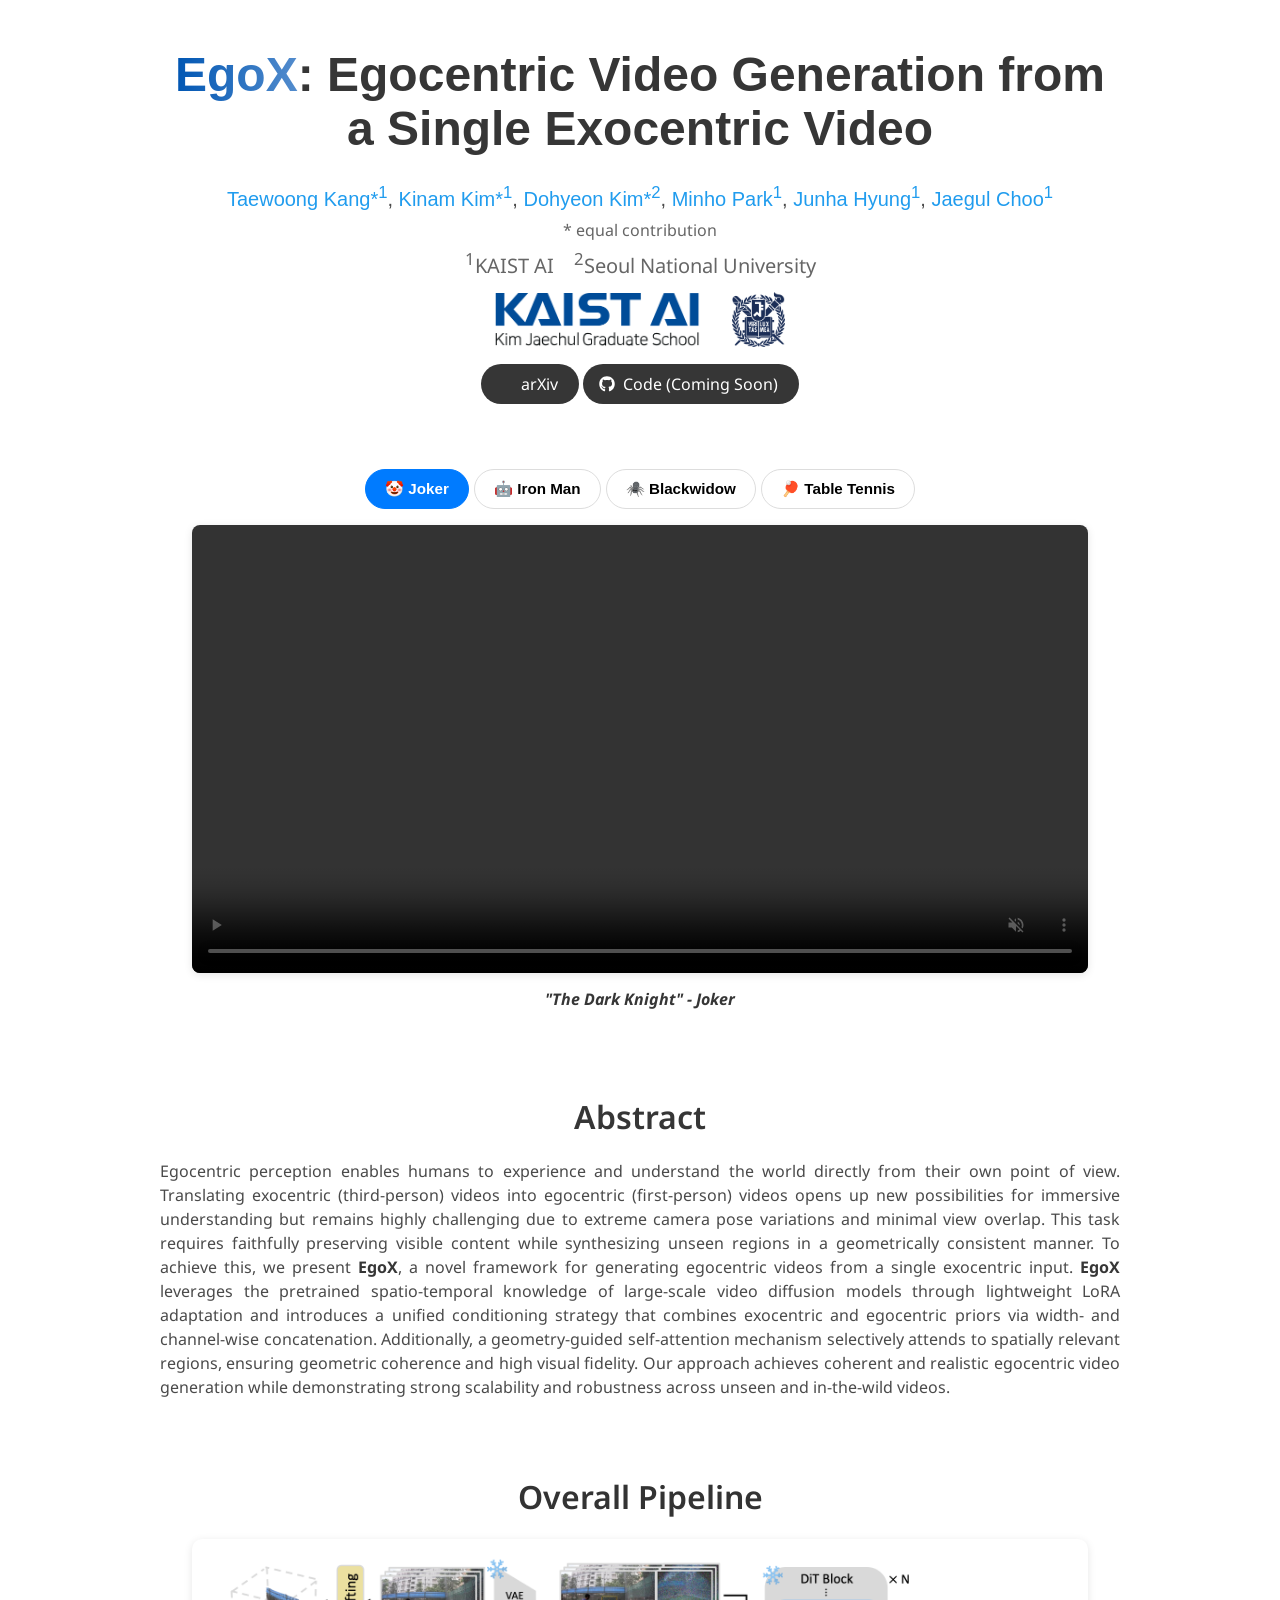
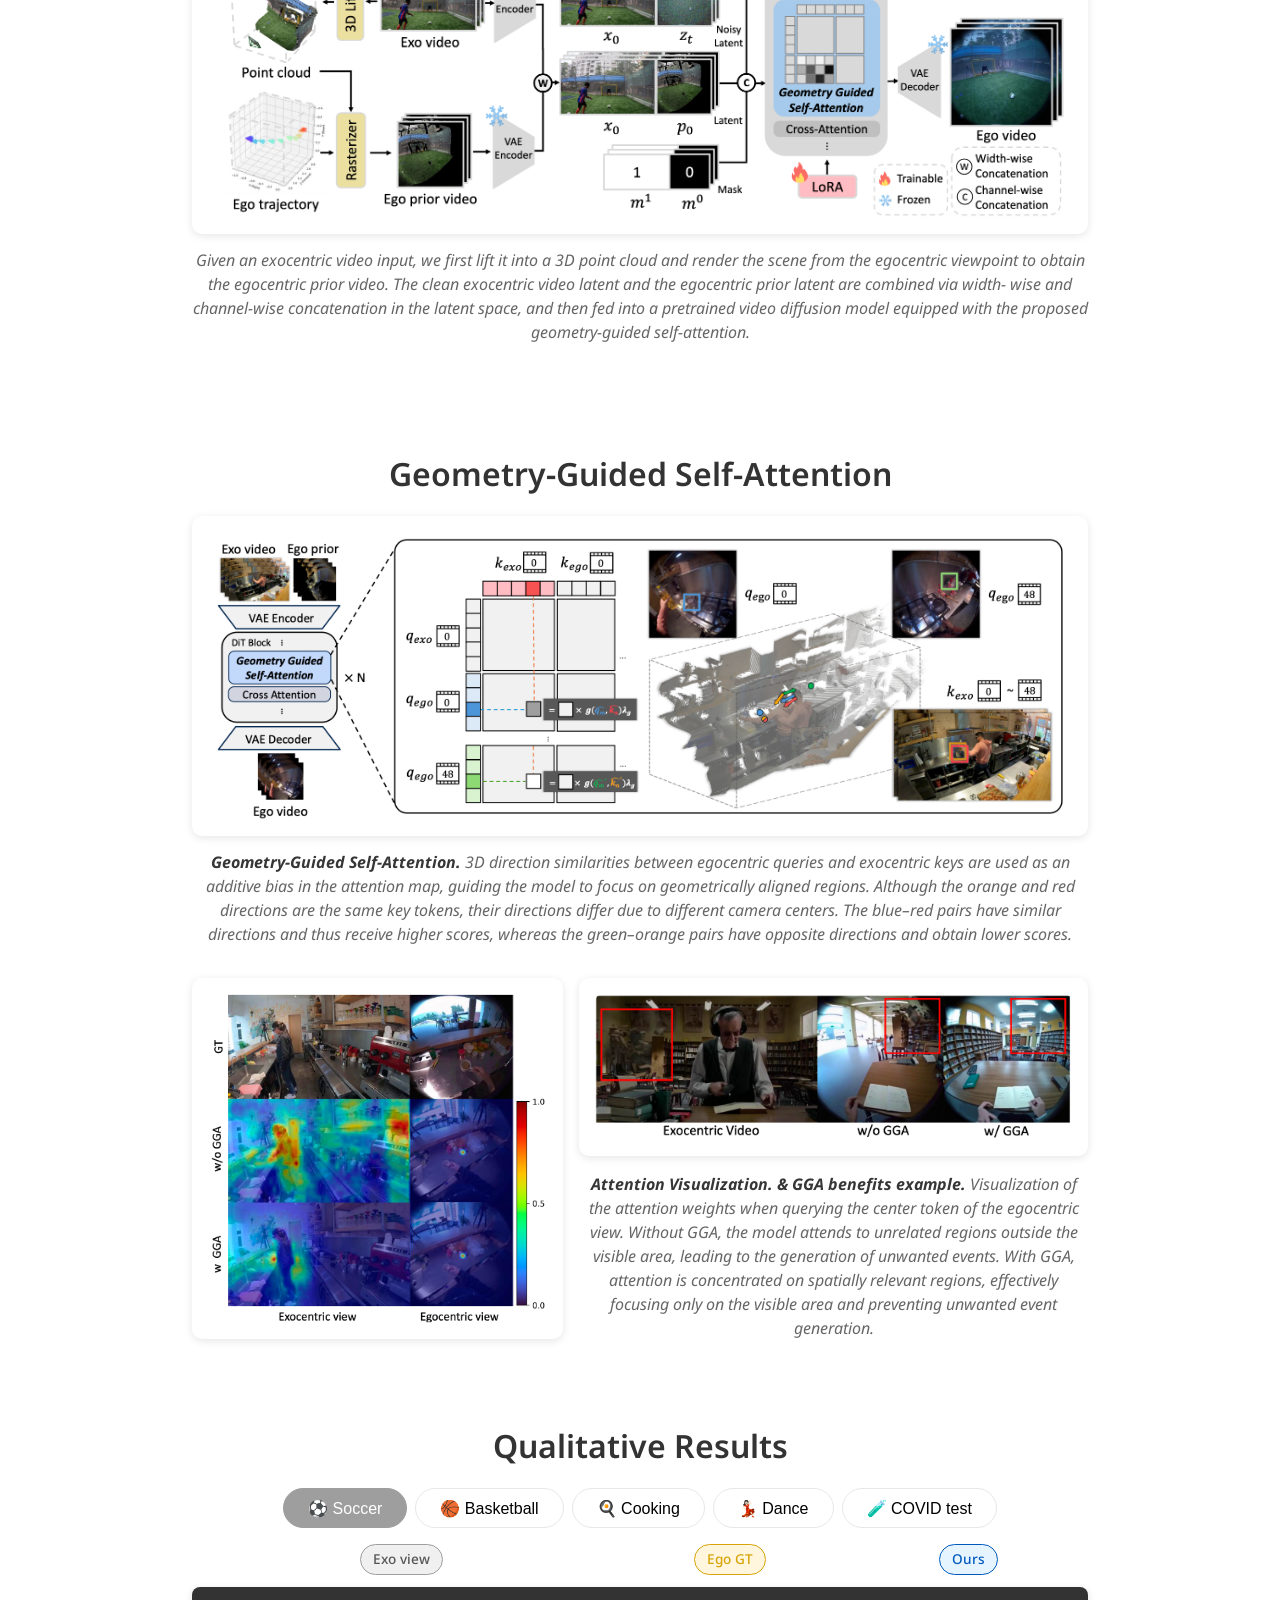
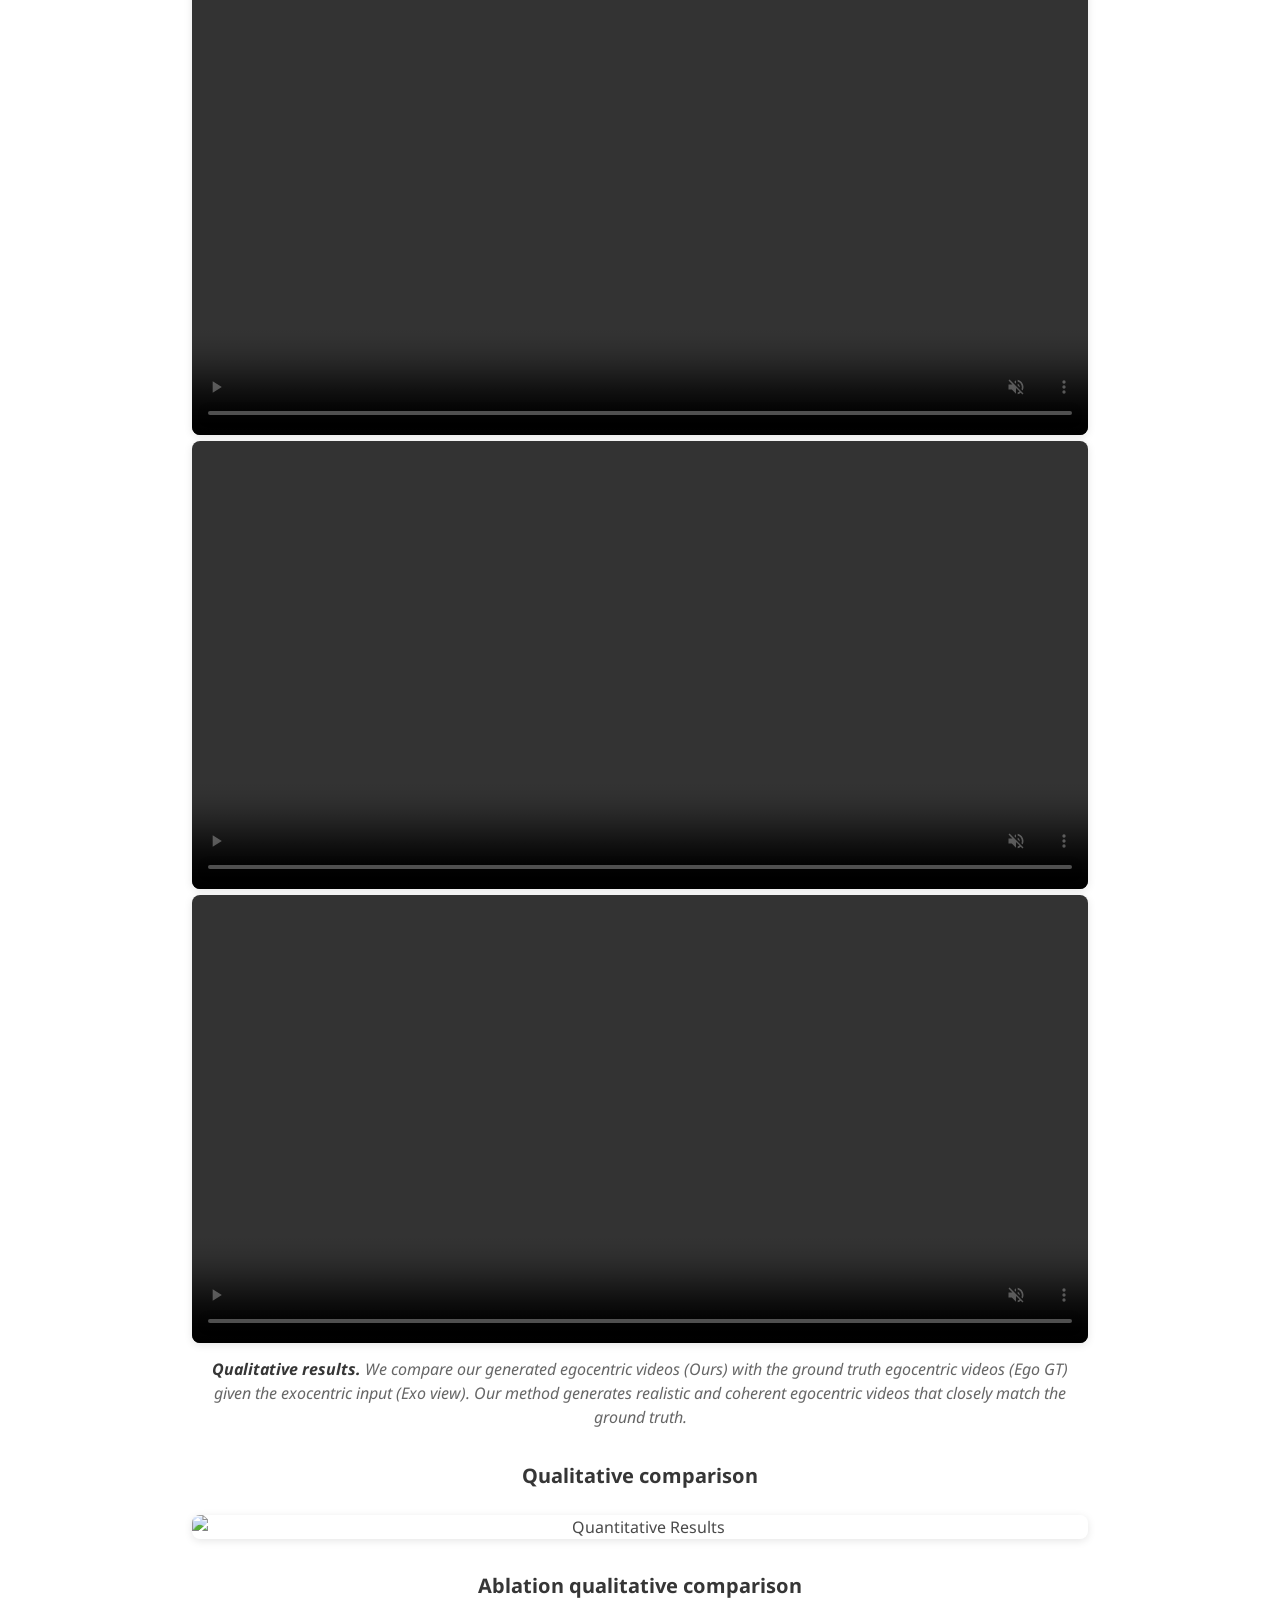
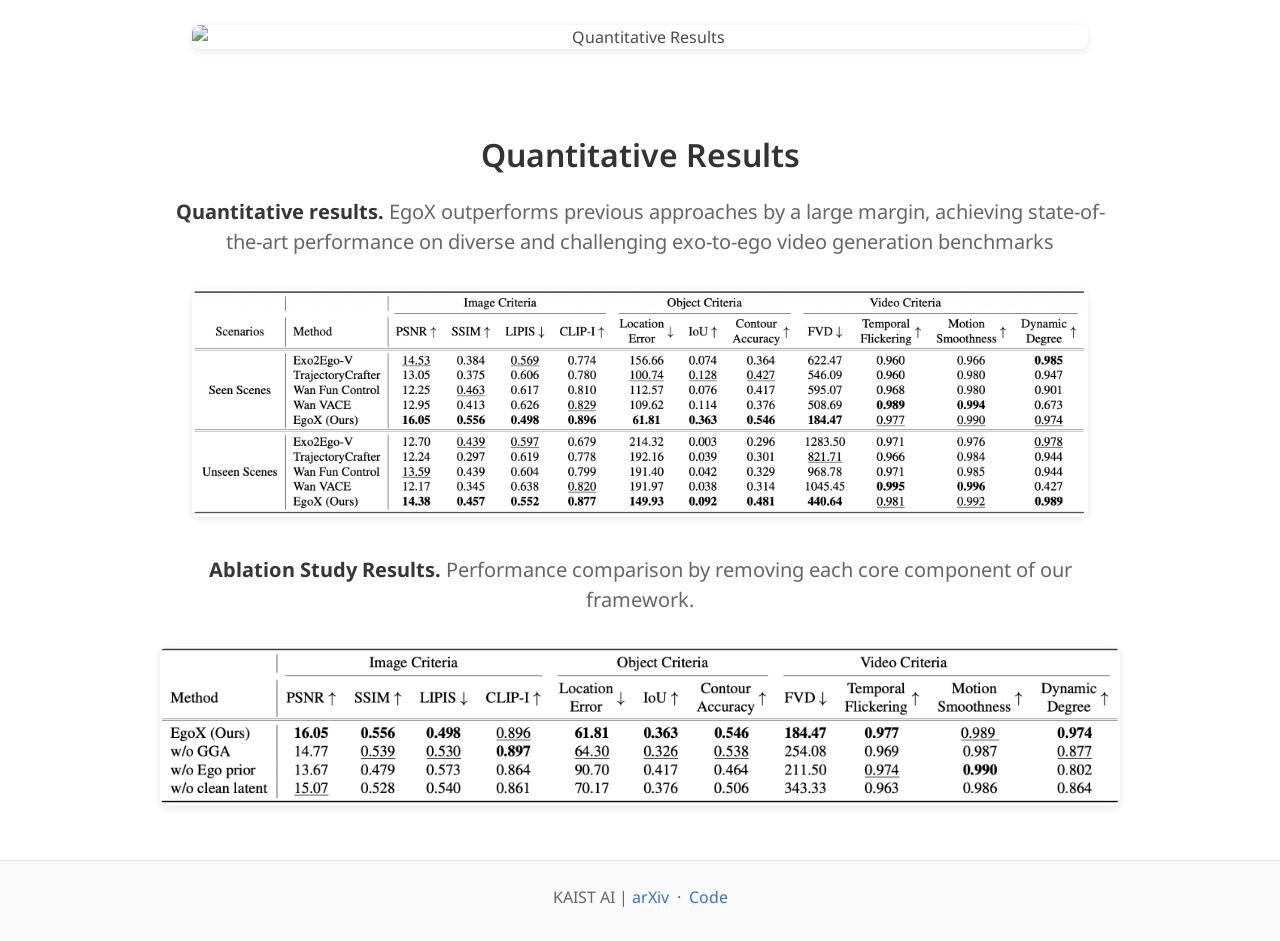
==== commit 1dd7770e: "misc" ====
--- a/index.html
+++ b/index.html
@@ -577,7 +577,7 @@
                                         <span class="icon">
                                             <i class="fab fa-github"></i>
                                         </span>
-                                        <span>Code (Comming Soon)</span>
+                                        <span>Code (Coming Soon)</span>
                                     </a>
                                 </span>
                             </div>
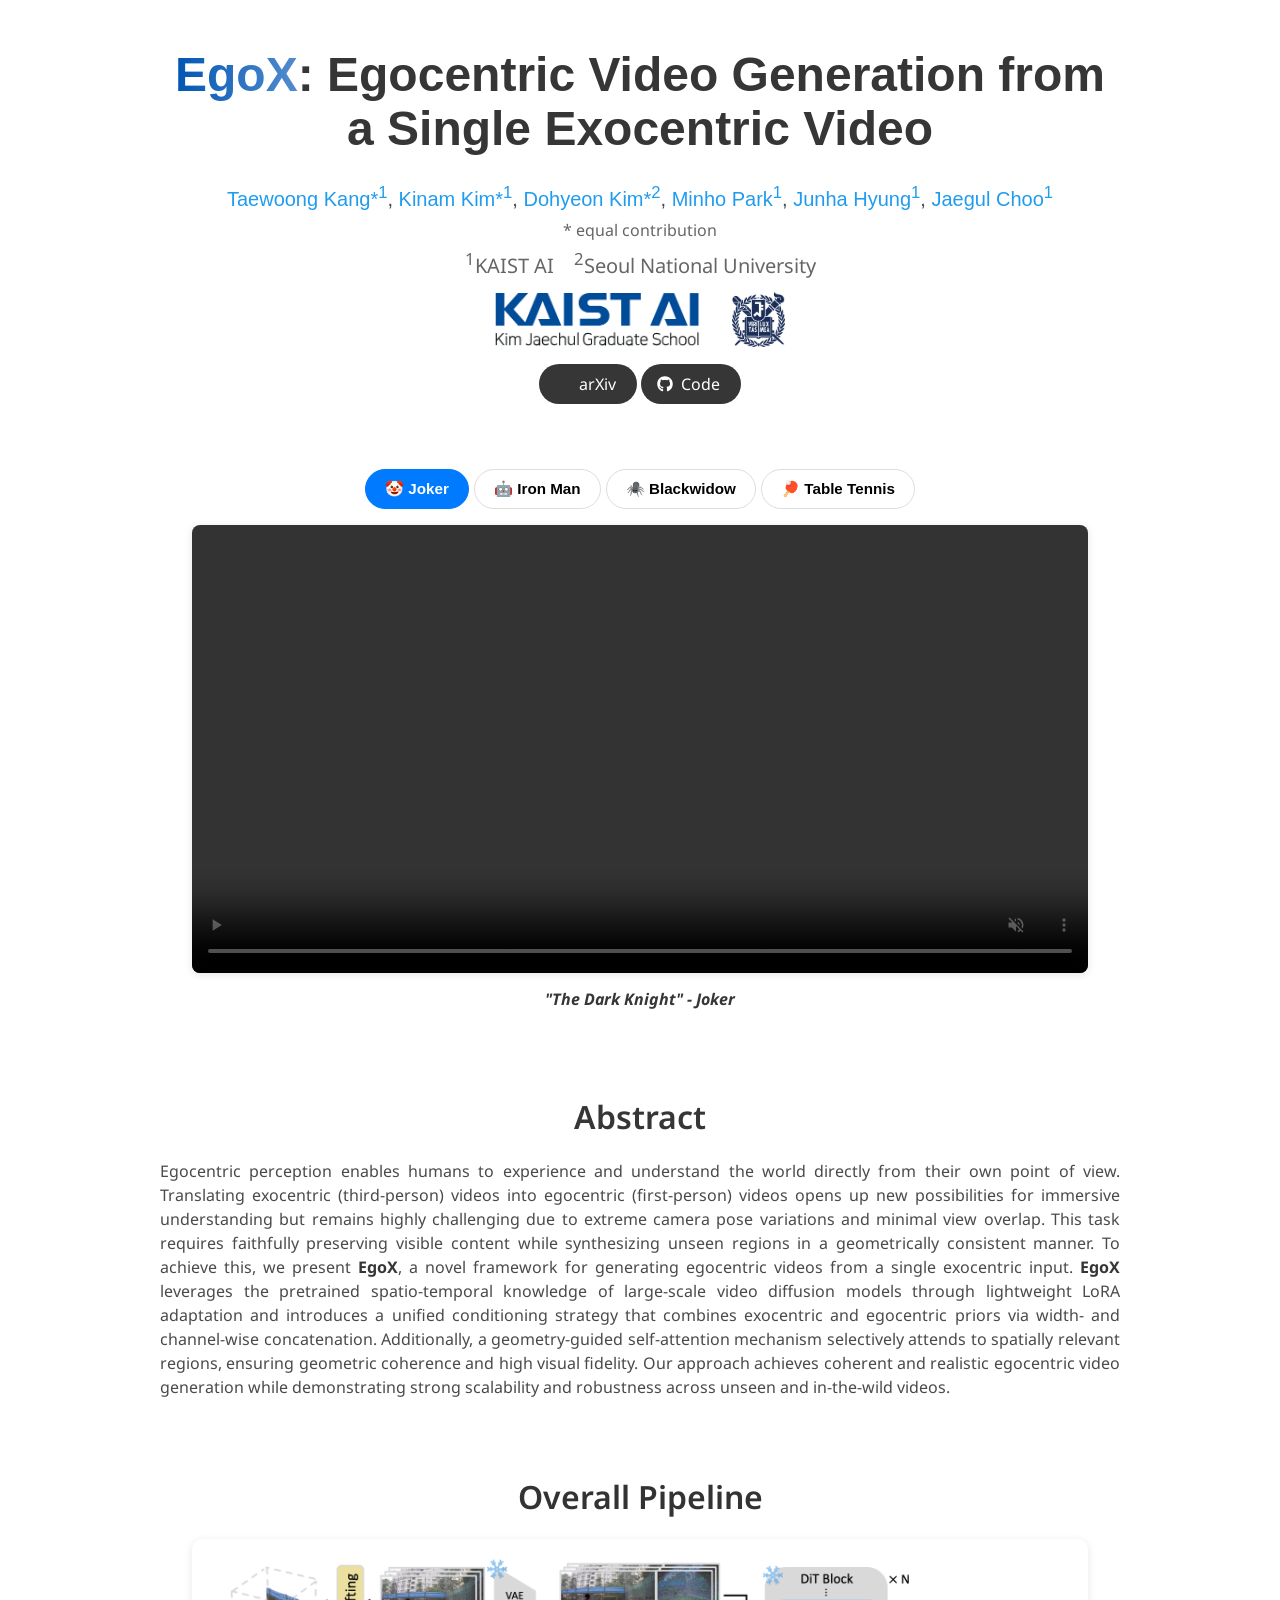
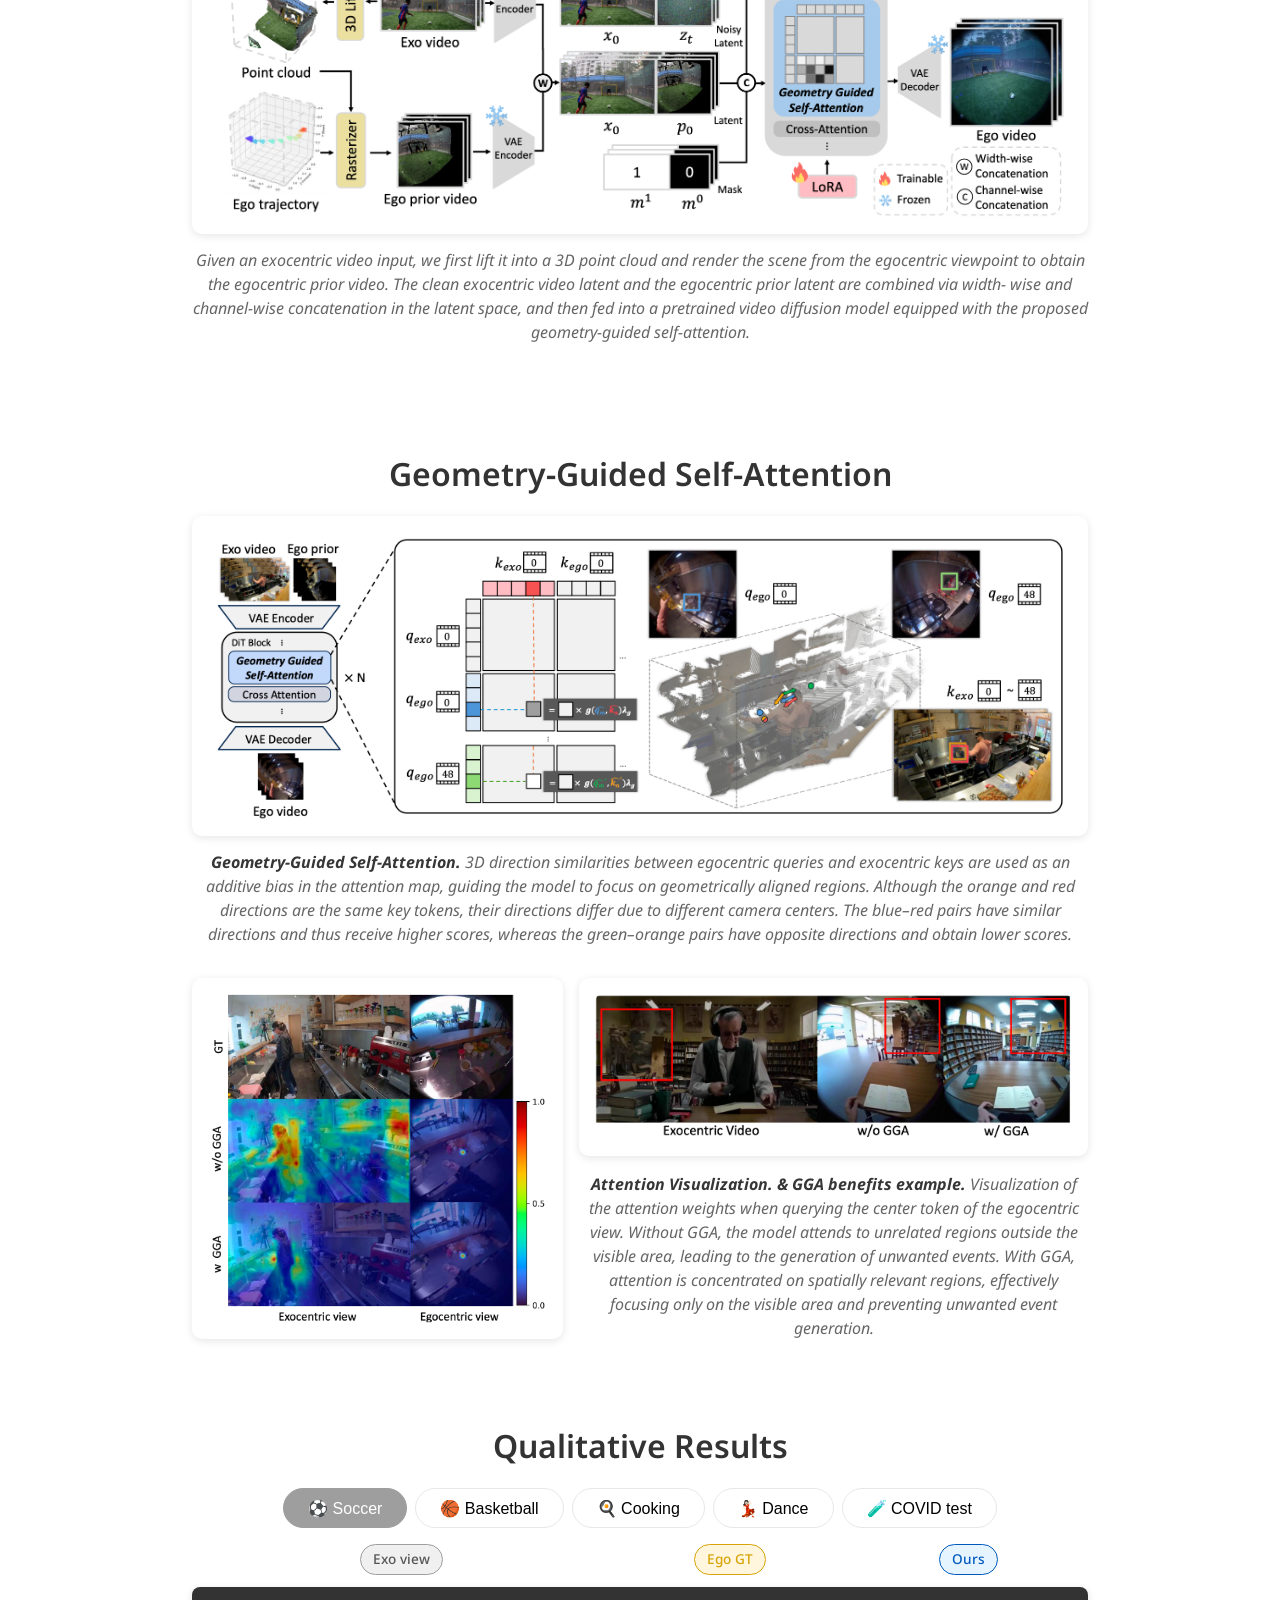
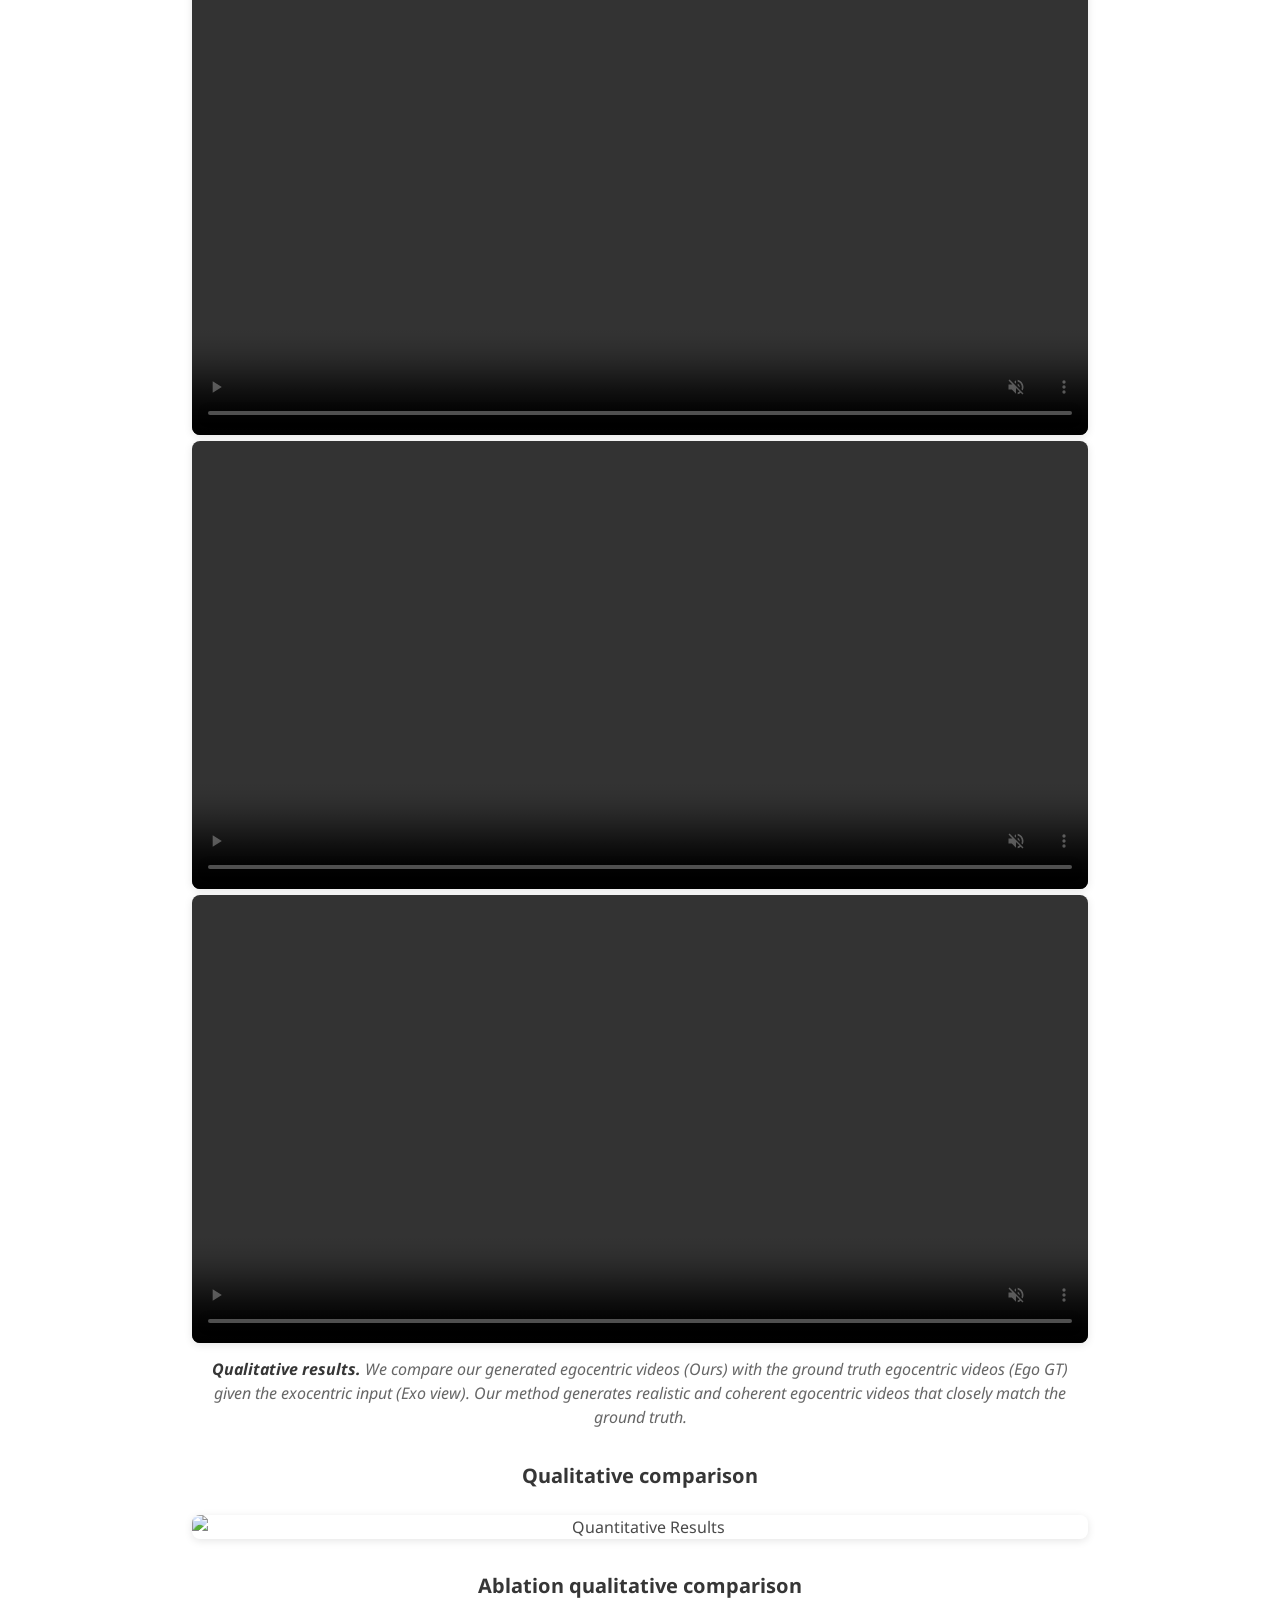
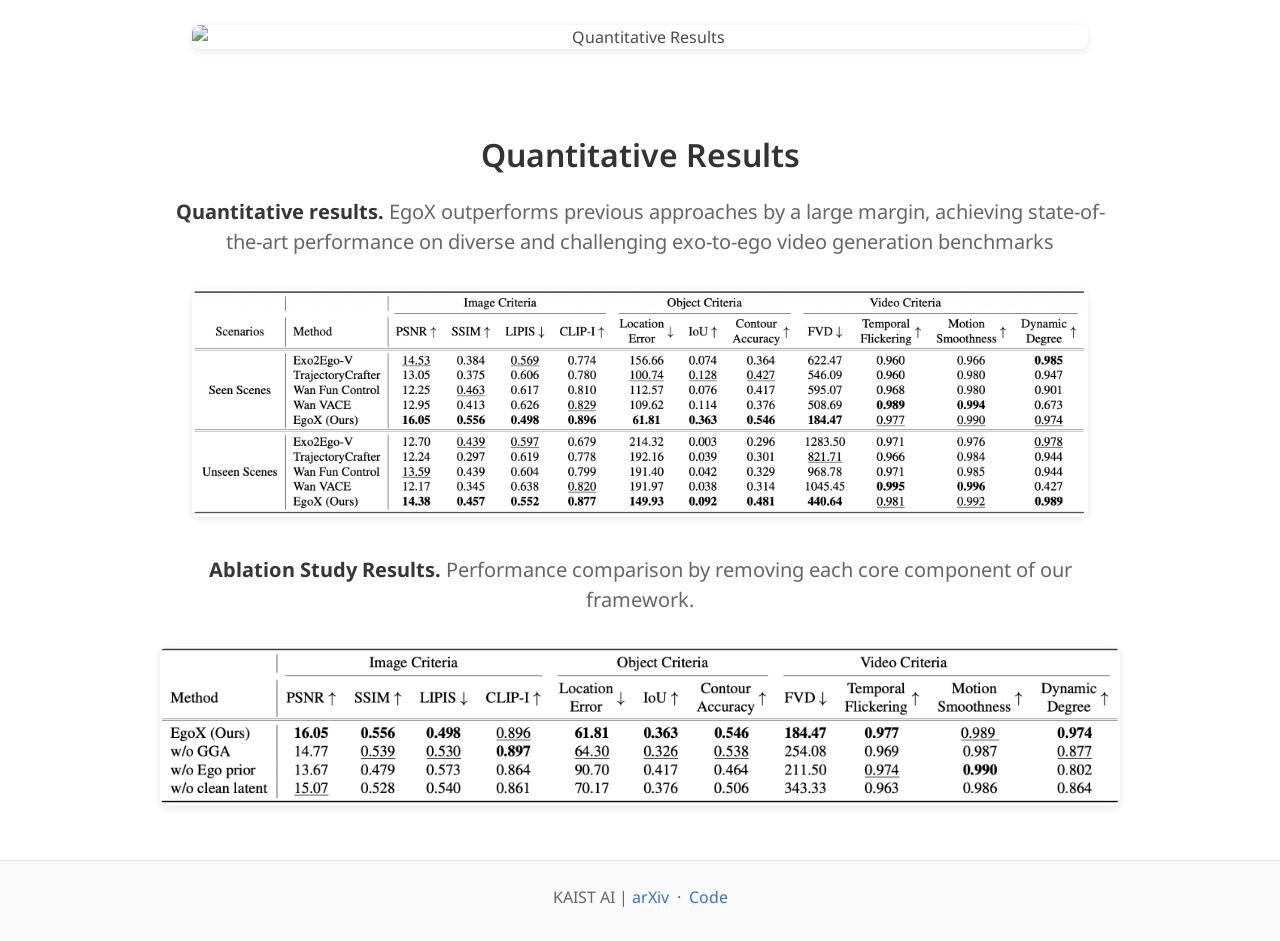
==== commit edf72e7f: "Update code" ====
--- a/index.html
+++ b/index.html
@@ -577,7 +577,7 @@
                                         <span class="icon">
                                             <i class="fab fa-github"></i>
                                         </span>
-                                        <span>Code (Coming Soon)</span>
+                                        <span>Code</span>
                                     </a>
                                 </span>
                             </div>
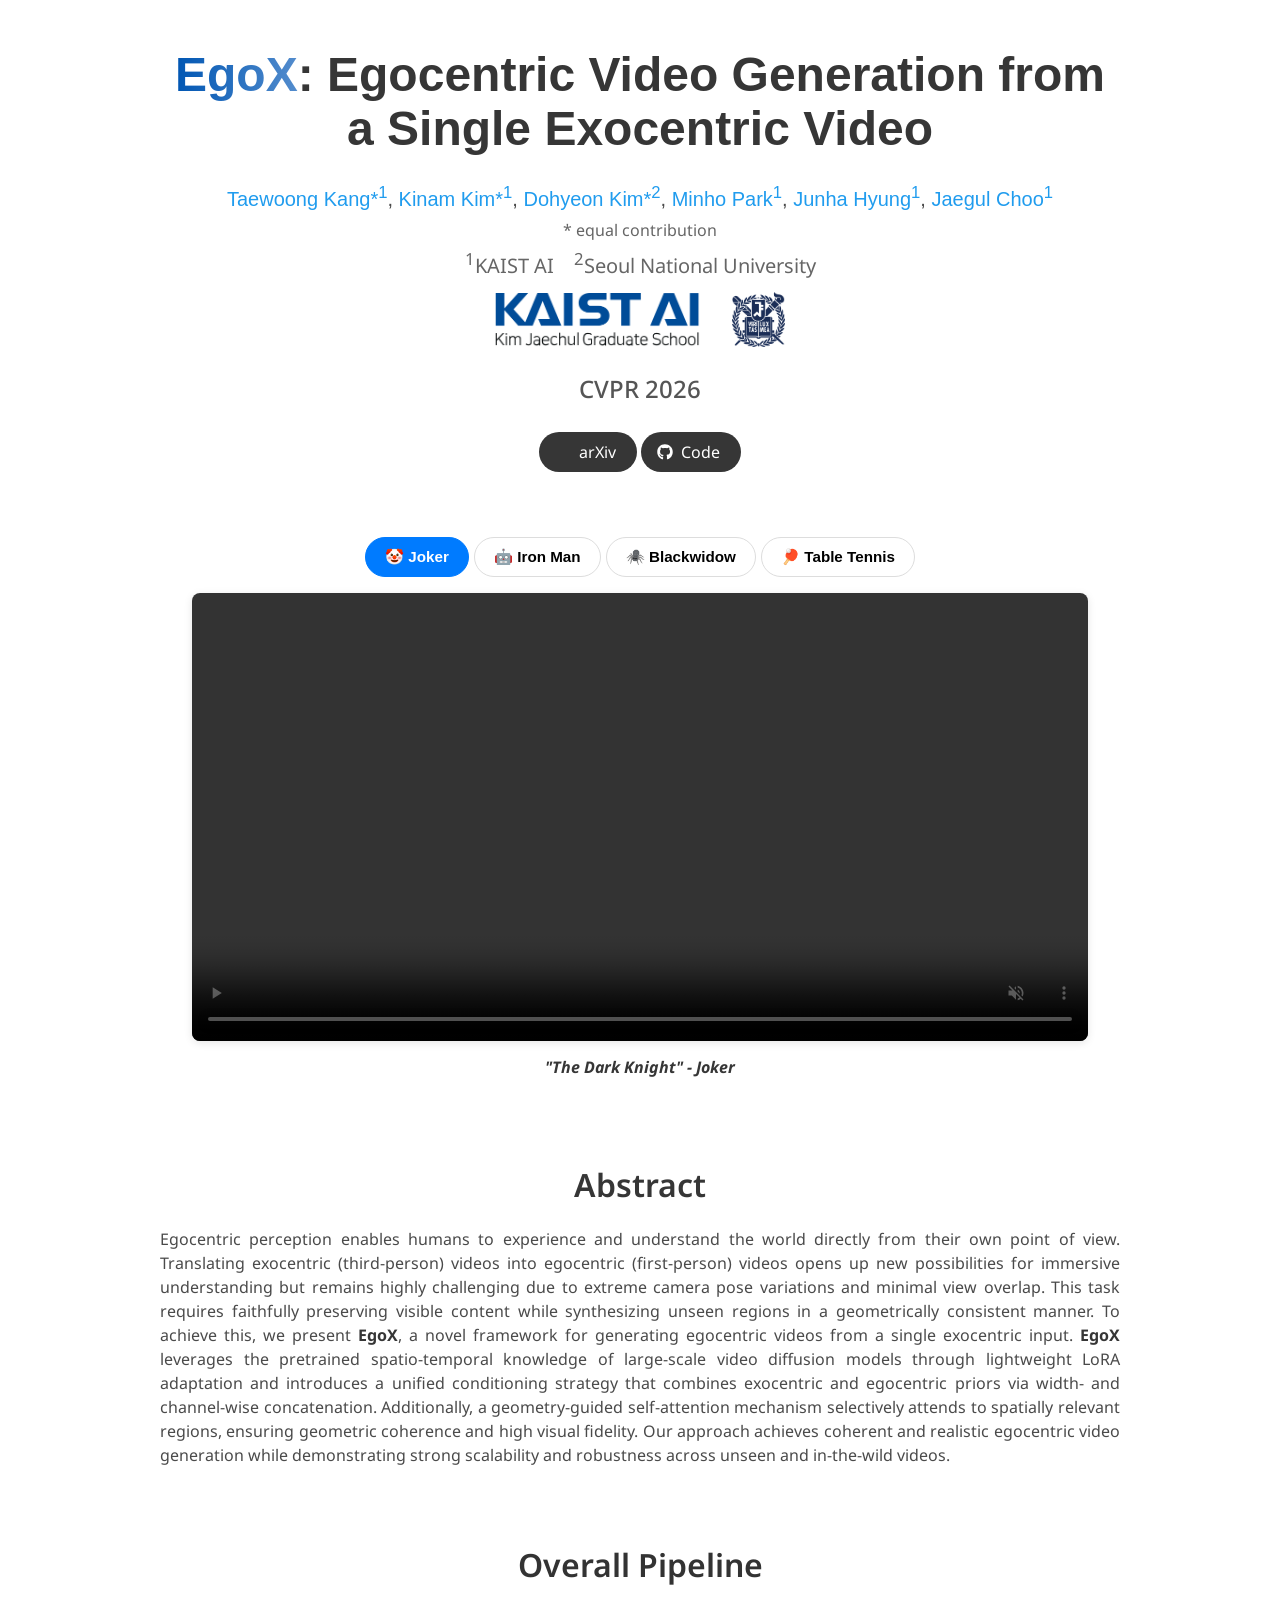
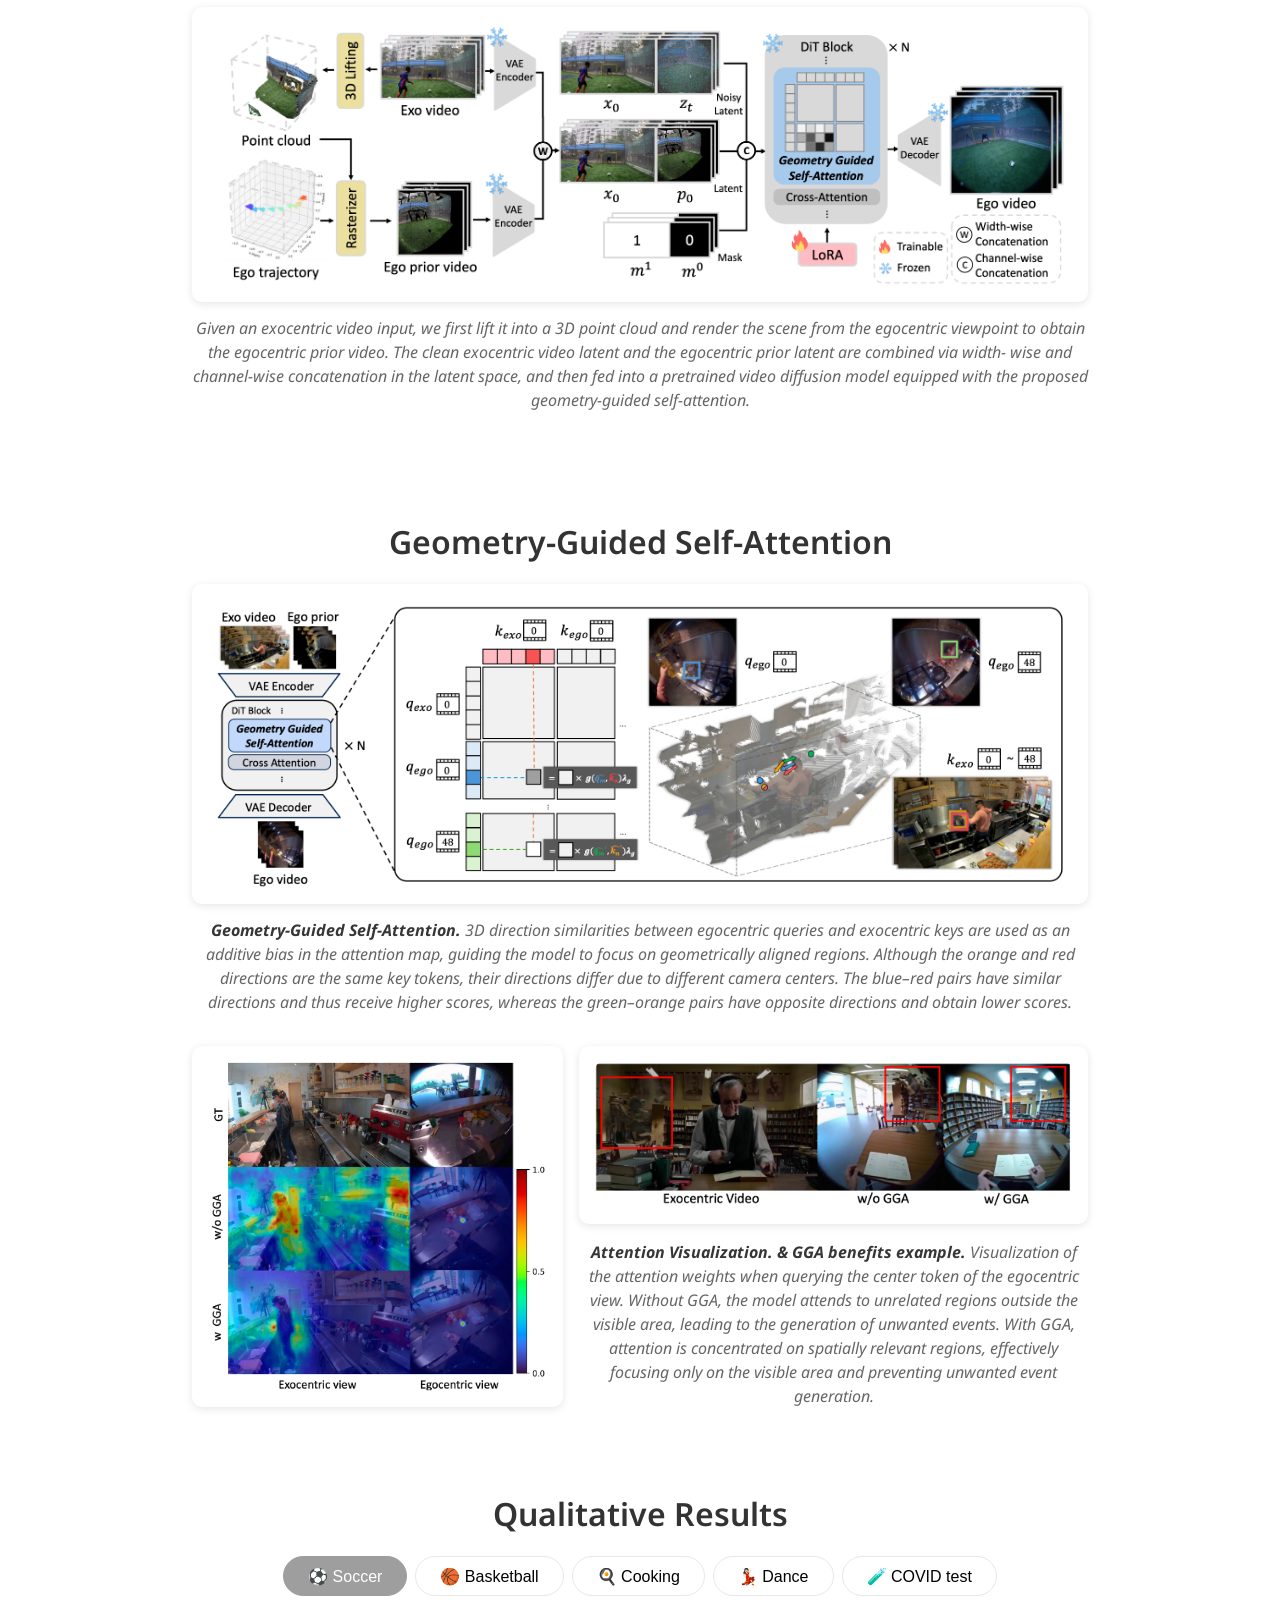
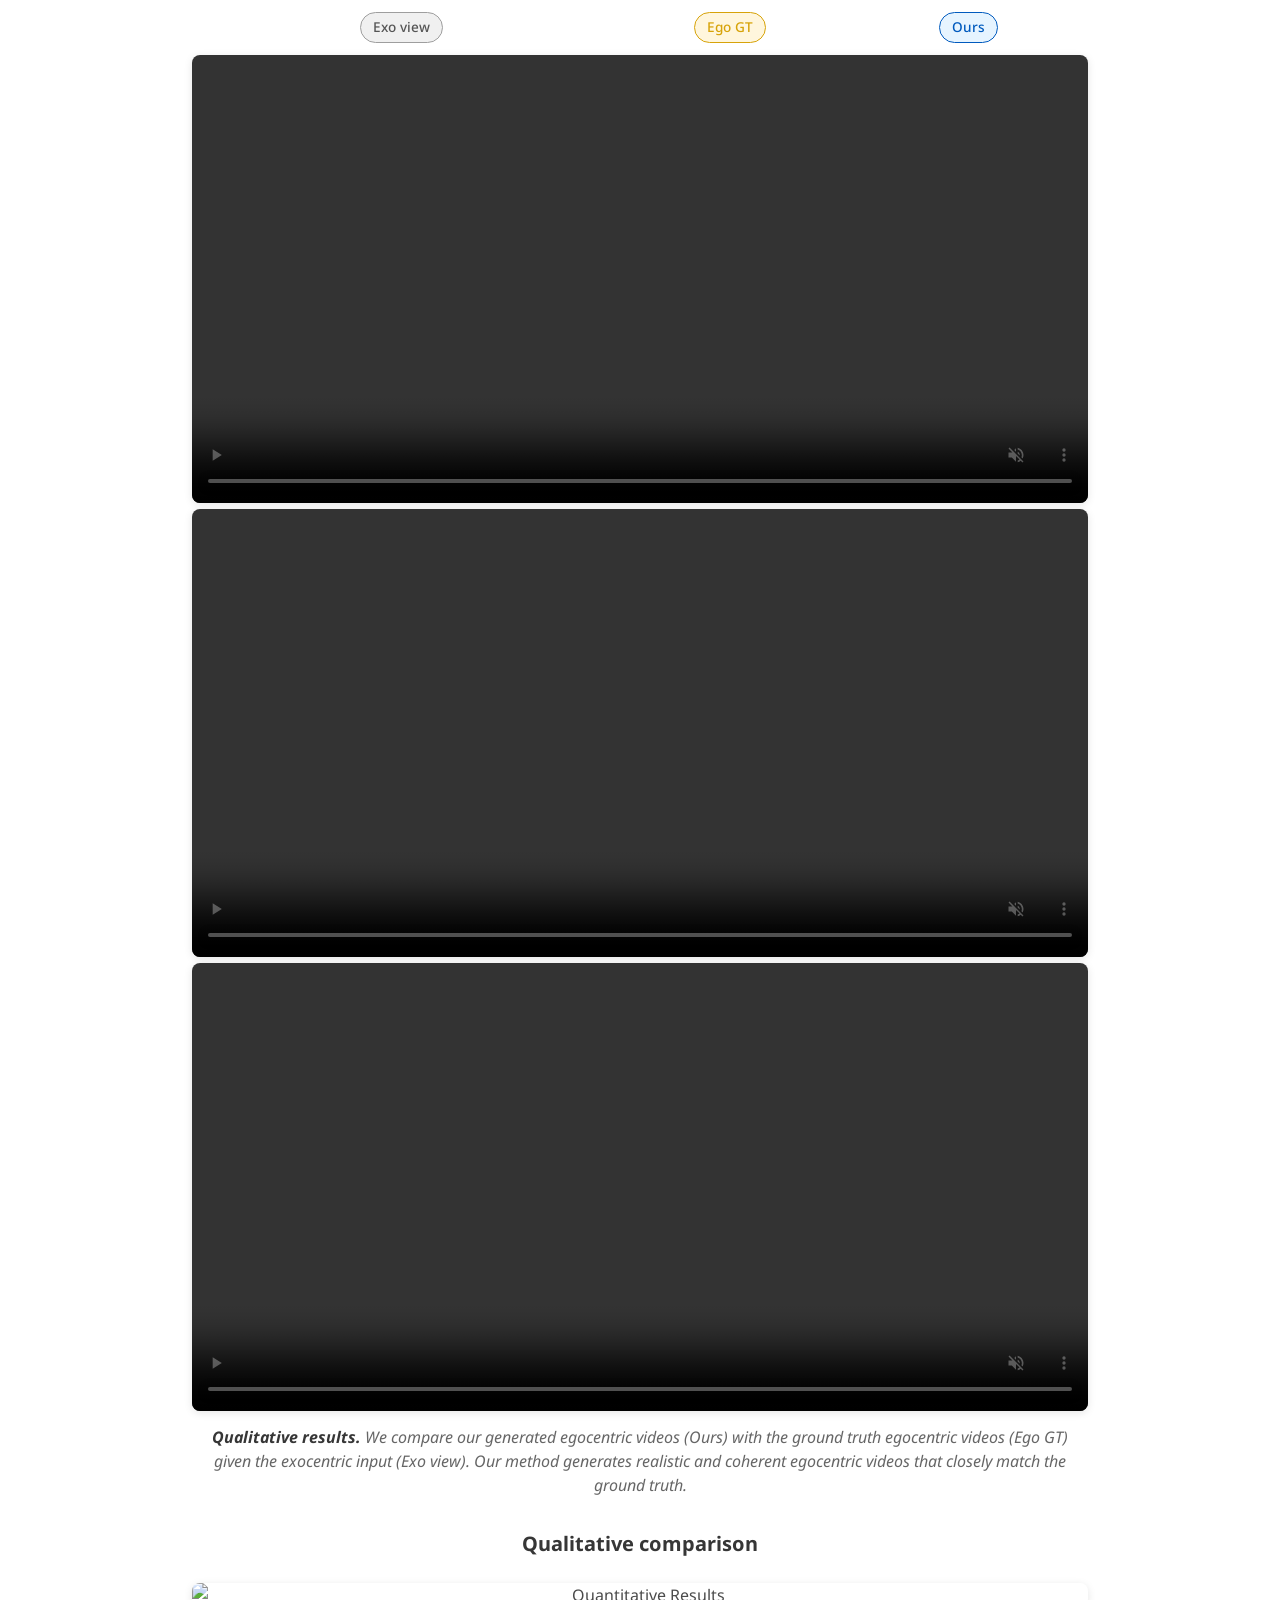
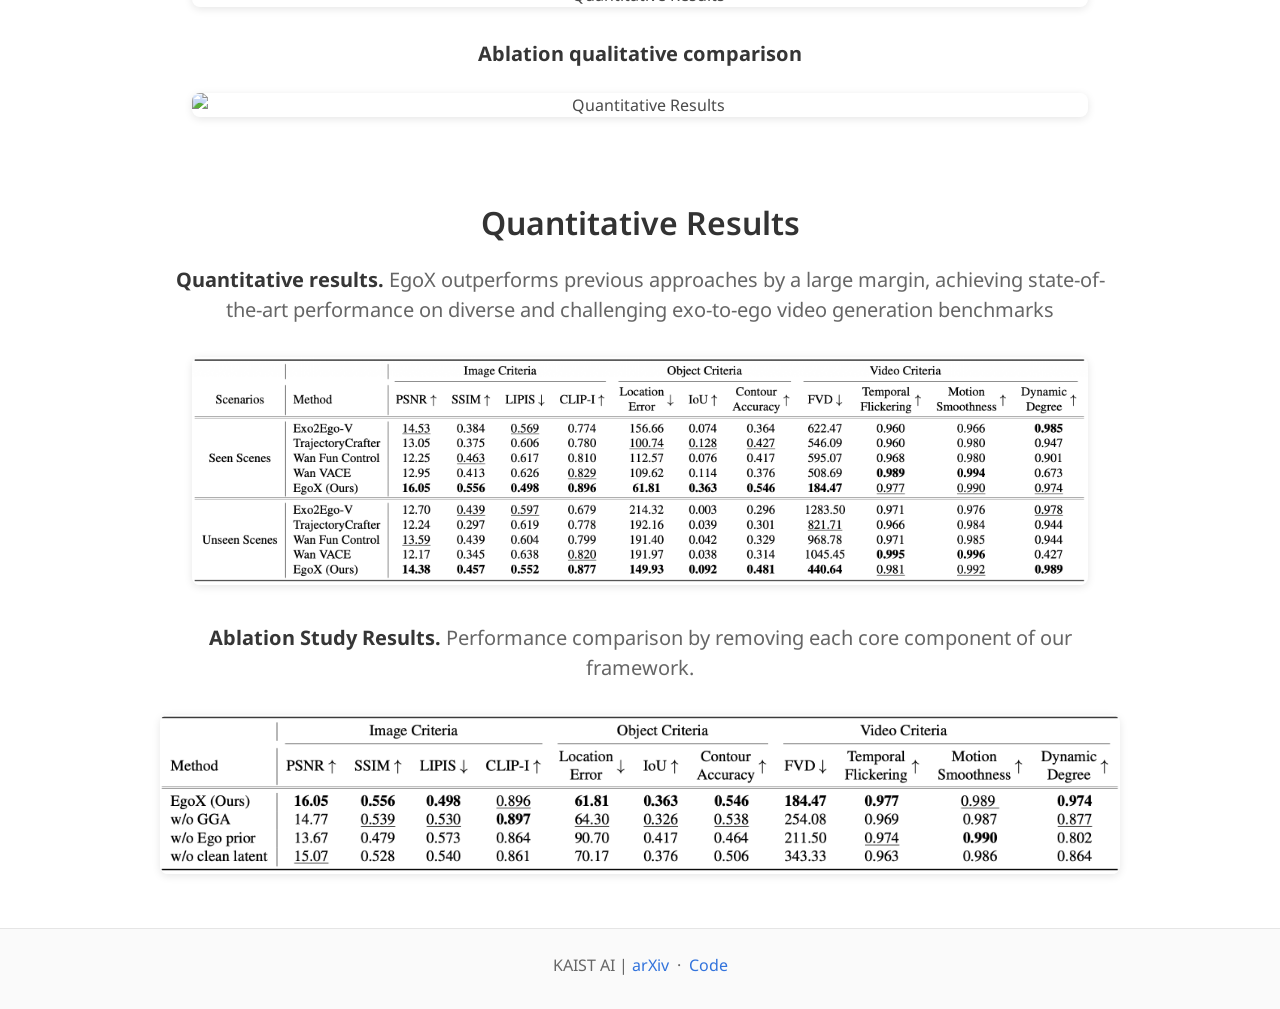
==== commit 8ee5d59d: "add CVPR 2026" ====
--- a/index.html
+++ b/index.html
@@ -3,8 +3,7 @@
 
 <head>
     <meta charset="utf-8">
-    <meta name="description"
-        content="EgoX: Tuning-free Omnidirectional Panoramic Image and Video Generation via Spherical Latent Representation.">
+    <meta name="description" content="EgoX: Egocentric Video Generation from a Single Exocentric Video.">
     <meta name="viewport" content="width=device-width, initial-scale=1">
     <title>EgoX</title>
     <link rel="icon" type="image/png" href="static/images/fevicon-davian.png">
@@ -495,7 +494,7 @@
 </head>
 
 <body>
-<!-- 
+    <!-- 
     <nav class="navbar" role="navigation" aria-label="main navigation">
         <div class="navbar-brand">
             <a role="button" class="navbar-burger" aria-label="menu" aria-expanded="false">
@@ -532,8 +531,8 @@
                             <span class="author-block"><a href="https://kinam0252.github.io/" target="_blank"
                                     rel="noopener noreferrer">Kinam
                                     Kim*<sup>1</sup></a></span>,
-                            <span class="author-block"><a href="https://linkedin.com/in/dohyeon-kim-a79231347" target="_blank"
-                                    rel="noopener noreferrer">Dohyeon
+                            <span class="author-block"><a href="https://linkedin.com/in/dohyeon-kim-a79231347"
+                                    target="_blank" rel="noopener noreferrer">Dohyeon
                                     Kim*<sup>2</sup></a></span>,
                             <span class="author-block"><a href="https://pmh9960.github.io/" target="_blank"
                                     rel="noopener noreferrer">Minho
@@ -548,8 +547,7 @@
                             style="margin-top: 0.25rem; margin-bottom: 0.25rem; color: #666;">
                             * equal contribution
                         </div>
-                        <div class="is-size-5 has-text-centered"
-                            style="margin-bottom: 0.75rem; color: #666;">
+                        <div class="is-size-5 has-text-centered" style="margin-bottom: 0.75rem; color: #666;">
                             <sup>1</sup>KAIST AI &nbsp;&nbsp; <sup>2</sup>Seoul National University
                         </div>
                         <div class="is-size-5 publication-authors logo-row">
@@ -559,11 +557,16 @@
                             <!-- <img src="static/images/snu_logo.png" alt="Seoul National University Logo" /> -->
                         </div>
 
+                        <div class="is-size-4 has-text-centered"
+                            style="margin-top: 1.5rem; margin-bottom: 0.5rem; color: #555; font-weight: 500;">
+                            CVPR 2026
+                        </div>
+
                         <!-- links -->
                         <div class="column has-text-centered">
                             <div class="publication-links">
                                 <span class="link-block">
-                                    <a href="https://arxiv.org/abs/2512.08269" 
+                                    <a href="https://arxiv.org/abs/2512.08269"
                                         class="external-link button is-normal is-rounded is-dark">
                                         <span class="icon">
                                             <i class="ai ai-arxiv"></i>
@@ -707,23 +710,23 @@
                             Egocentric perception enables humans to experience and
                             understand the world directly from their own point of view.
                             Translating exocentric (third-person) videos into egocentric
-                            (first-person) videos opens up new possibilities for immersive 
+                            (first-person) videos opens up new possibilities for immersive
                             understanding but remains highly challenging due to
                             extreme camera pose variations and minimal view overlap.
                             This task requires faithfully preserving visible content while
                             synthesizing unseen regions in a geometrically consistent
-                            manner. To achieve this, we present <strong>EgoX</strong>, a novel framework 
-                            for generating egocentric videos from a single exocentric input. 
+                            manner. To achieve this, we present <strong>EgoX</strong>, a novel framework
+                            for generating egocentric videos from a single exocentric input.
                             <strong>EgoX</strong> leverages the pretrained spatio-temporal
                             knowledge of large-scale video diffusion models through
-                            lightweight LoRA adaptation and introduces a unified conditioning 
+                            lightweight LoRA adaptation and introduces a unified conditioning
                             strategy that combines exocentric and egocentric
-                            priors via width- and channel-wise concatenation. Additionally, 
-                            a geometry-guided self-attention mechanism selectively 
-                            attends to spatially relevant regions, ensuring geometric 
+                            priors via width- and channel-wise concatenation. Additionally,
+                            a geometry-guided self-attention mechanism selectively
+                            attends to spatially relevant regions, ensuring geometric
                             coherence and high visual fidelity. Our approach
-                            achieves coherent and realistic egocentric video generation 
-                            while demonstrating strong scalability and robustness across unseen and in-the-wild videos. 
+                            achieves coherent and realistic egocentric video generation
+                            while demonstrating strong scalability and robustness across unseen and in-the-wild videos.
                         </p>
                     </div>
                     <!-- Thumbnail Video -->
@@ -789,9 +792,12 @@
                             </div>
 
                             <figcaption class="is-size-6" style="margin-top: 0.5rem; color: #666;">
-                                Given an exocentric video input, we first lift it into a 3D point cloud and render the scene from the egocentric
-                                viewpoint to obtain the egocentric prior video. The clean exocentric video latent and the egocentric prior latent are combined via width-
-                                wise and channel-wise concatenation in the latent space, and then fed into a pretrained video diffusion model equipped with the proposed
+                                Given an exocentric video input, we first lift it into a 3D point cloud and render the
+                                scene from the egocentric
+                                viewpoint to obtain the egocentric prior video. The clean exocentric video latent and
+                                the egocentric prior latent are combined via width-
+                                wise and channel-wise concatenation in the latent space, and then fed into a pretrained
+                                video diffusion model equipped with the proposed
                                 geometry-guided self-attention.
                             </figcaption>
                         </figure>
@@ -818,10 +824,14 @@
                             </div>
 
                             <figcaption class="is-size-6" style="margin-top: 0.5rem; color: #666;">
-                                <strong>Geometry-Guided Self-Attention. </strong>3D direction similarities between egocentric queries and exocentric keys are used
-                                as an additive bias in the attention map, guiding the model to focus on geometrically aligned regions. Although the orange and red directions
-                                are the same key tokens, their directions differ due to different camera centers. The blue–red pairs have similar directions and thus receive
-                                higher scores, whereas the green–orange pairs have opposite directions and obtain lower scores.
+                                <strong>Geometry-Guided Self-Attention. </strong>3D direction similarities between
+                                egocentric queries and exocentric keys are used
+                                as an additive bias in the attention map, guiding the model to focus on geometrically
+                                aligned regions. Although the orange and red directions
+                                are the same key tokens, their directions differ due to different camera centers. The
+                                blue–red pairs have similar directions and thus receive
+                                higher scores, whereas the green–orange pairs have opposite directions and obtain lower
+                                scores.
                             </figcaption>
                         </figure>
                     </div>
@@ -841,7 +851,13 @@
                                             style="display: block; width: 100%; height: auto; border-radius: 8px;" />
                                     </div>
                                     <p class="is-size-6" style="text-align: center; color: #666; margin: 0;">
-                                        <em><strong>Attention Visualization. & GGA benefits example.</strong> Visualization of the attention weights when querying the center token of the egocentric view. Without GGA, the model attends to unrelated regions outside the visible area, leading to the generation of unwanted events. With GGA, attention is concentrated on spatially relevant regions, effectively focusing only on the visible area and preventing unwanted event generation.</em>
+                                        <em><strong>Attention Visualization. & GGA benefits example.</strong>
+                                            Visualization of the attention weights when querying the center token of the
+                                            egocentric view. Without GGA, the model attends to unrelated regions outside
+                                            the visible area, leading to the generation of unwanted events. With GGA,
+                                            attention is concentrated on spatially relevant regions, effectively
+                                            focusing only on the visible area and preventing unwanted event
+                                            generation.</em>
                                     </p>
                                 </div>
                             </div>
@@ -877,7 +893,8 @@
                         </div>
                         <div class="content" style="margin-bottom: 2rem;">
                             <figure>
-                                <div style="display: flex; justify-content: center; gap: 0; margin-bottom: 0.25rem; max-width: 100%;">
+                                <div
+                                    style="display: flex; justify-content: center; gap: 0; margin-bottom: 0.25rem; max-width: 100%;">
                                     <div style="width: 46.67%; display: flex; justify-content: center;">
                                         <span class="compare-label compare-exo">Exo view</span>
                                     </div>
@@ -888,75 +905,89 @@
                                         <span class="compare-label compare-ours">Ours</span>
                                     </div>
                                 </div>
-                                
+
                                 <!-- Soccer -->
                                 <div class="baseline-item active" id="soccer">
                                     <div align="center">
-                                        <video controls muted loop playsinline webkit-playsinline autoplay preload="metadata"
-                                            src="./static/videos/cmu_soccer06_6_877_925.mp4" width="100%"
-                                            type="video/mp4" style="border-radius: 8px; box-shadow: 0 2px 8px rgba(0,0,0,0.1);">
-                                        </video>
-                                        <video controls muted loop playsinline webkit-playsinline autoplay preload="metadata"
-                                            src="./static/videos/cmu_soccer14_5_2451_2499.mp4" width="100%"
-                                            type="video/mp4" style="border-radius: 8px; box-shadow: 0 2px 8px rgba(0,0,0,0.1);">
-                                        </video>
-                                        <video controls muted loop playsinline webkit-playsinline autoplay preload="metadata"
-                                            src="./static/videos/iiith_soccer_042_6_1000_1048.mp4" width="100%"
-                                            type="video/mp4" style="border-radius: 8px; box-shadow: 0 2px 8px rgba(0,0,0,0.1);">
-                                        </video>
-                                    </div>
-                                </div>
-                                
+                                        <video controls muted loop playsinline webkit-playsinline autoplay
+                                            preload="metadata" src="./static/videos/cmu_soccer06_6_877_925.mp4"
+                                            width="100%" type="video/mp4"
+                                            style="border-radius: 8px; box-shadow: 0 2px 8px rgba(0,0,0,0.1);">
+                                        </video>
+                                        <video controls muted loop playsinline webkit-playsinline autoplay
+                                            preload="metadata" src="./static/videos/cmu_soccer14_5_2451_2499.mp4"
+                                            width="100%" type="video/mp4"
+                                            style="border-radius: 8px; box-shadow: 0 2px 8px rgba(0,0,0,0.1);">
+                                        </video>
+                                        <video controls muted loop playsinline webkit-playsinline autoplay
+                                            preload="metadata" src="./static/videos/iiith_soccer_042_6_1000_1048.mp4"
+                                            width="100%" type="video/mp4"
+                                            style="border-radius: 8px; box-shadow: 0 2px 8px rgba(0,0,0,0.1);">
+                                        </video>
+                                    </div>
+                                </div>
+
                                 <!-- Cooking -->
                                 <div class="baseline-item" id="cooking">
                                     <div align="center">
-                                        <video controls muted loop playsinline webkit-playsinline autoplay preload="metadata"
-                                            src="./static/videos/iiith_cooking_43_1_1000_1048.mp4" width="100%"
-                                            type="video/mp4" style="border-radius: 8px; box-shadow: 0 2px 8px rgba(0,0,0,0.1);">
-                                        </video>
-                                        <video controls muted loop playsinline webkit-playsinline autoplay preload="metadata"
-                                            src="./static/videos/iiith_cooking_57_2_2451_2499.mp4" width="100%"
-                                            type="video/mp4" style="border-radius: 8px; box-shadow: 0 2px 8px rgba(0,0,0,0.1);">
-                                        </video>
-                                        <video controls muted loop playsinline webkit-playsinline autoplay preload="metadata"
-                                            src="./static/videos/iiith_cooking_84_2_1000_1048.mp4" width="100%"
-                                            type="video/mp4" style="border-radius: 8px; box-shadow: 0 2px 8px rgba(0,0,0,0.1);">
-                                        </video>
-                                    </div>
-                                </div>
-                                
+                                        <video controls muted loop playsinline webkit-playsinline autoplay
+                                            preload="metadata" src="./static/videos/iiith_cooking_43_1_1000_1048.mp4"
+                                            width="100%" type="video/mp4"
+                                            style="border-radius: 8px; box-shadow: 0 2px 8px rgba(0,0,0,0.1);">
+                                        </video>
+                                        <video controls muted loop playsinline webkit-playsinline autoplay
+                                            preload="metadata" src="./static/videos/iiith_cooking_57_2_2451_2499.mp4"
+                                            width="100%" type="video/mp4"
+                                            style="border-radius: 8px; box-shadow: 0 2px 8px rgba(0,0,0,0.1);">
+                                        </video>
+                                        <video controls muted loop playsinline webkit-playsinline autoplay
+                                            preload="metadata" src="./static/videos/iiith_cooking_84_2_1000_1048.mp4"
+                                            width="100%" type="video/mp4"
+                                            style="border-radius: 8px; box-shadow: 0 2px 8px rgba(0,0,0,0.1);">
+                                        </video>
+                                    </div>
+                                </div>
+
                                 <!-- Covid test -->
                                 <div class="baseline-item" id="covid">
                                     <div align="center">
-                                        <video controls muted loop playsinline webkit-playsinline autoplay preload="metadata"
+                                        <video controls muted loop playsinline webkit-playsinline autoplay
+                                            preload="metadata"
                                             src="./static/videos/georgiatech_covid_05_8_2000_2048.mp4" width="100%"
-                                            type="video/mp4" style="border-radius: 8px; box-shadow: 0 2px 8px rgba(0,0,0,0.1);">
-                                        </video>
-                                        <video controls muted loop playsinline webkit-playsinline autoplay preload="metadata"
-                                            src="./static/videos/sfu_covid_009_4_2000_2048.mp4" width="100%"
-                                            type="video/mp4" style="border-radius: 8px; box-shadow: 0 2px 8px rgba(0,0,0,0.1);">
-                                        </video>
-                                        <video controls muted loop playsinline webkit-playsinline autoplay preload="metadata"
+                                            type="video/mp4"
+                                            style="border-radius: 8px; box-shadow: 0 2px 8px rgba(0,0,0,0.1);">
+                                        </video>
+                                        <video controls muted loop playsinline webkit-playsinline autoplay
+                                            preload="metadata" src="./static/videos/sfu_covid_009_4_2000_2048.mp4"
+                                            width="100%" type="video/mp4"
+                                            style="border-radius: 8px; box-shadow: 0 2px 8px rgba(0,0,0,0.1);">
+                                        </video>
+                                        <video controls muted loop playsinline webkit-playsinline autoplay
+                                            preload="metadata"
                                             src="./static/videos/georgiatech_covid_13_8_1000_1048.mp4" width="100%"
-                                            type="video/mp4" style="border-radius: 8px; box-shadow: 0 2px 8px rgba(0,0,0,0.1);">
-                                        </video>
-                                    </div>
-                                </div>
-                                
+                                            type="video/mp4"
+                                            style="border-radius: 8px; box-shadow: 0 2px 8px rgba(0,0,0,0.1);">
+                                        </video>
+                                    </div>
+                                </div>
+
                                 <!-- Dance -->
                                 <div class="baseline-item" id="dance">
                                     <div align="center">
-                                        <video controls muted loop playsinline webkit-playsinline autoplay preload="metadata"
-                                            src="./static/videos/uniandes_dance_008_50_877_925.mp4" width="100%"
-                                            type="video/mp4" style="border-radius: 8px; box-shadow: 0 2px 8px rgba(0,0,0,0.1);">
-                                        </video>
-                                        <video controls muted loop playsinline webkit-playsinline autoplay preload="metadata"
-                                            src="./static/videos/uniandes_dance_013_7_1000_1048.mp4" width="100%"
-                                            type="video/mp4" style="border-radius: 8px; box-shadow: 0 2px 8px rgba(0,0,0,0.1);">
-                                        </video>
-                                        <video controls muted loop playsinline webkit-playsinline autoplay preload="metadata"
-                                            src="./static/videos/uniandes_dance_020_59_877_925.mp4" width="100%"
-                                            type="video/mp4" style="border-radius: 8px; box-shadow: 0 2px 8px rgba(0,0,0,0.1);">
+                                        <video controls muted loop playsinline webkit-playsinline autoplay
+                                            preload="metadata" src="./static/videos/uniandes_dance_008_50_877_925.mp4"
+                                            width="100%" type="video/mp4"
+                                            style="border-radius: 8px; box-shadow: 0 2px 8px rgba(0,0,0,0.1);">
+                                        </video>
+                                        <video controls muted loop playsinline webkit-playsinline autoplay
+                                            preload="metadata" src="./static/videos/uniandes_dance_013_7_1000_1048.mp4"
+                                            width="100%" type="video/mp4"
+                                            style="border-radius: 8px; box-shadow: 0 2px 8px rgba(0,0,0,0.1);">
+                                        </video>
+                                        <video controls muted loop playsinline webkit-playsinline autoplay
+                                            preload="metadata" src="./static/videos/uniandes_dance_020_59_877_925.mp4"
+                                            width="100%" type="video/mp4"
+                                            style="border-radius: 8px; box-shadow: 0 2px 8px rgba(0,0,0,0.1);">
                                         </video>
                                     </div>
                                 </div>
@@ -964,23 +995,29 @@
                                 <!-- Basketball -->
                                 <div class="baseline-item" id="basketball">
                                     <div align="center">
-                                        <video controls muted loop playsinline webkit-playsinline autoplay preload="metadata"
-                                            src="./static/videos/sfu_basketball014_4_1000_1048.mp4" width="100%"
-                                            type="video/mp4" style="border-radius: 8px; box-shadow: 0 2px 8px rgba(0,0,0,0.1);">
-                                        </video>
-                                        <video controls muted loop playsinline webkit-playsinline autoplay preload="metadata"
-                                            src="./static/videos/sfu_basketball_03_16_1000_1048.mp4" width="100%"
-                                            type="video/mp4" style="border-radius: 8px; box-shadow: 0 2px 8px rgba(0,0,0,0.1);">
-                                        </video>
-                                        <video controls muted loop playsinline webkit-playsinline autoplay preload="metadata"
-                                            src="./static/videos/sfu_basketball_05_7_2451_2499.mp4" width="100%"
-                                            type="video/mp4" style="border-radius: 8px; box-shadow: 0 2px 8px rgba(0,0,0,0.1);">
-                                        </video>
-                                    </div>
-                                </div>
-                                
+                                        <video controls muted loop playsinline webkit-playsinline autoplay
+                                            preload="metadata" src="./static/videos/sfu_basketball014_4_1000_1048.mp4"
+                                            width="100%" type="video/mp4"
+                                            style="border-radius: 8px; box-shadow: 0 2px 8px rgba(0,0,0,0.1);">
+                                        </video>
+                                        <video controls muted loop playsinline webkit-playsinline autoplay
+                                            preload="metadata" src="./static/videos/sfu_basketball_03_16_1000_1048.mp4"
+                                            width="100%" type="video/mp4"
+                                            style="border-radius: 8px; box-shadow: 0 2px 8px rgba(0,0,0,0.1);">
+                                        </video>
+                                        <video controls muted loop playsinline webkit-playsinline autoplay
+                                            preload="metadata" src="./static/videos/sfu_basketball_05_7_2451_2499.mp4"
+                                            width="100%" type="video/mp4"
+                                            style="border-radius: 8px; box-shadow: 0 2px 8px rgba(0,0,0,0.1);">
+                                        </video>
+                                    </div>
+                                </div>
+
                                 <figcaption class="is-size-6" style="margin-top: 0.5rem; color: #666;">
-                                    <strong>Qualitative results. </strong> We compare our generated egocentric videos (Ours) with the ground truth egocentric videos (Ego GT) given the exocentric input (Exo view). Our method generates realistic and coherent egocentric videos that closely match the ground truth.
+                                    <strong>Qualitative results. </strong> We compare our generated egocentric videos
+                                    (Ours) with the ground truth egocentric videos (Ego GT) given the exocentric input
+                                    (Exo view). Our method generates realistic and coherent egocentric videos that
+                                    closely match the ground truth.
                                     <br>
                                     <!-- The audio was synthesized via <a href="https://arxiv.org/abs/2412.15322"
                                         target="_blank">MMAudio</a>. -->
@@ -1027,7 +1064,9 @@
                     <h2 class="title is-3 comparison-title">Quantitative Results</h2>
                     <div class="content has-text-centered">
                         <p class="is-size-5" style="margin-bottom: 2rem; color: #666;">
-                            <strong> Quantitative results. </strong> EgoX outperforms previous approaches by a large margin, achieving state-of-the-art performance on diverse and challenging exo-to-ego video generation benchmarks
+                            <strong> Quantitative results. </strong> EgoX outperforms previous approaches by a large
+                            margin, achieving state-of-the-art performance on diverse and challenging exo-to-ego video
+                            generation benchmarks
                         </p>
                     </div>
 
@@ -1039,7 +1078,8 @@
                     </div>
                     <div class="content has-text-centered">
                         <p class="is-size-5" style="margin-bottom: 2rem; color: #666;">
-                            <strong> Ablation Study Results. </strong> Performance comparison by removing each core component of our framework.
+                            <strong> Ablation Study Results. </strong> Performance comparison by removing each core
+                            component of our framework.
                         </p>
                     </div>
 
@@ -1148,4 +1188,4 @@
 
 </body>
 
-</html>
+</html>
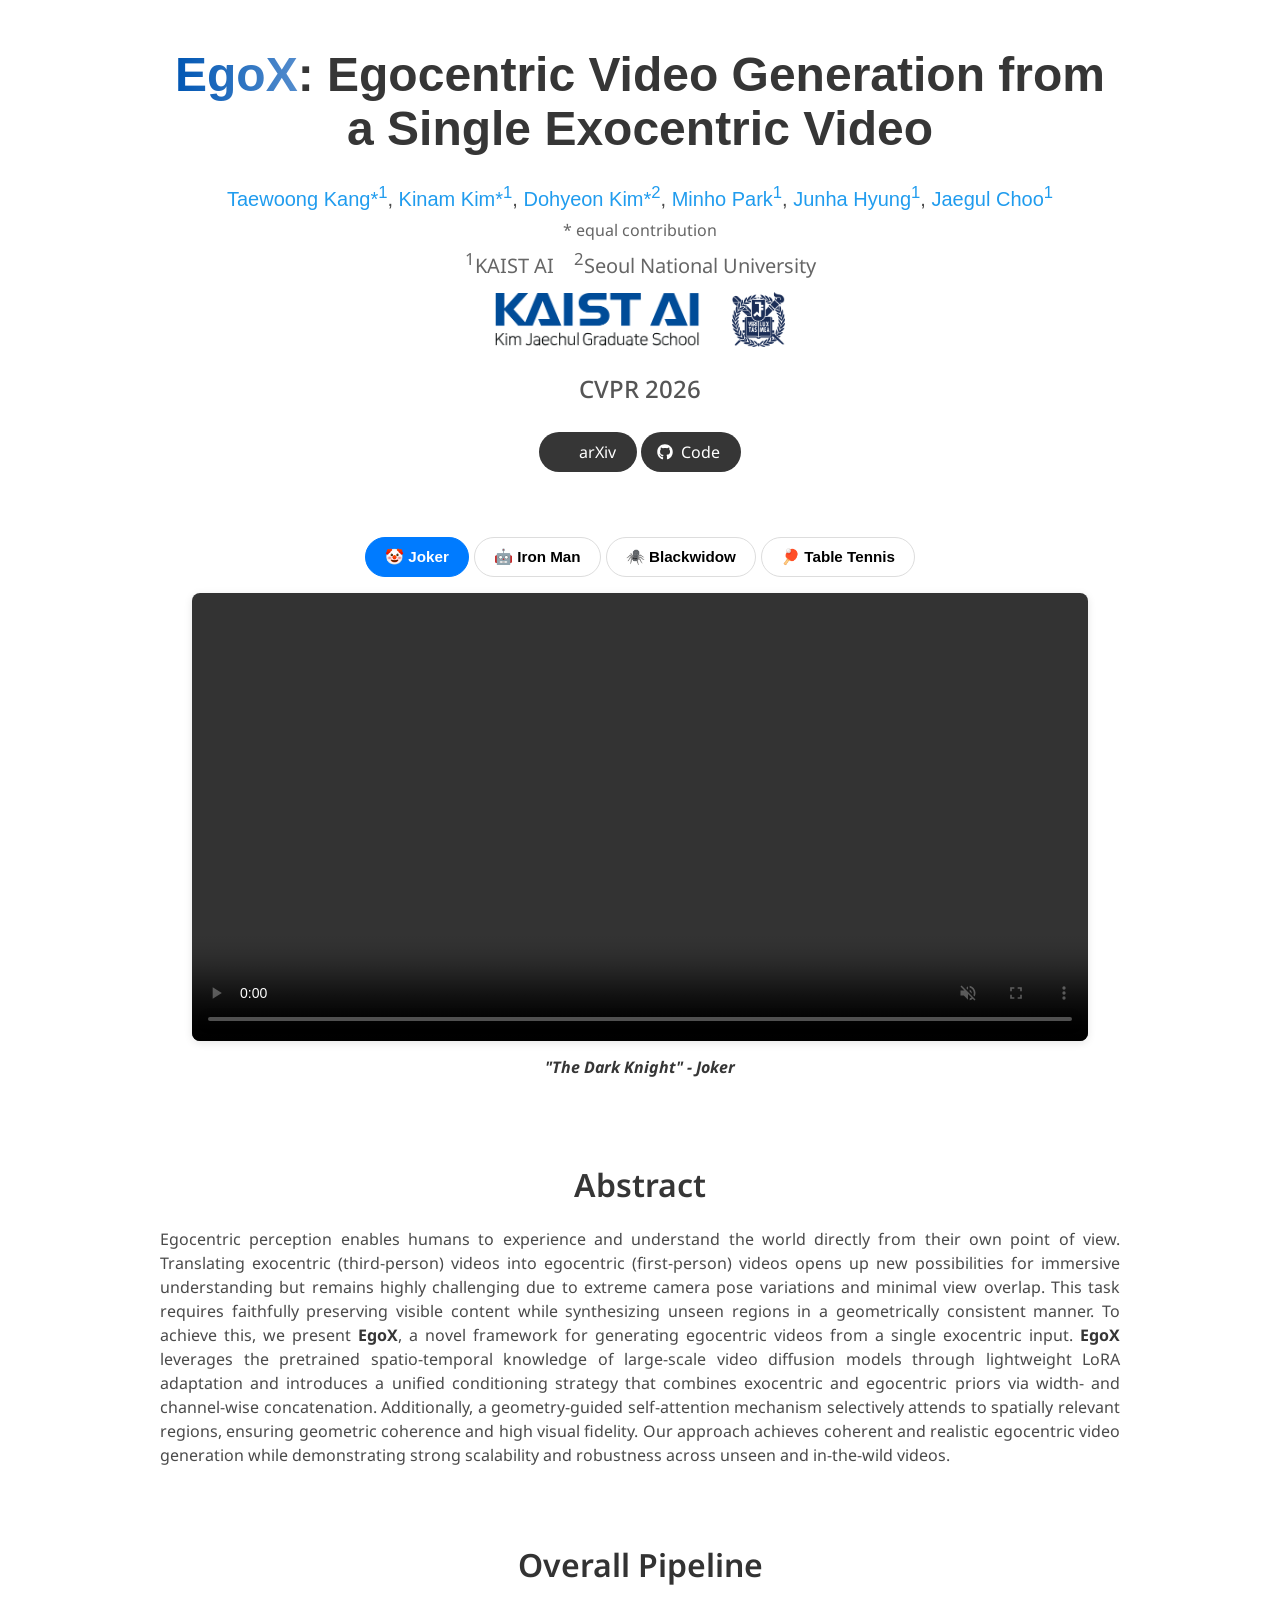
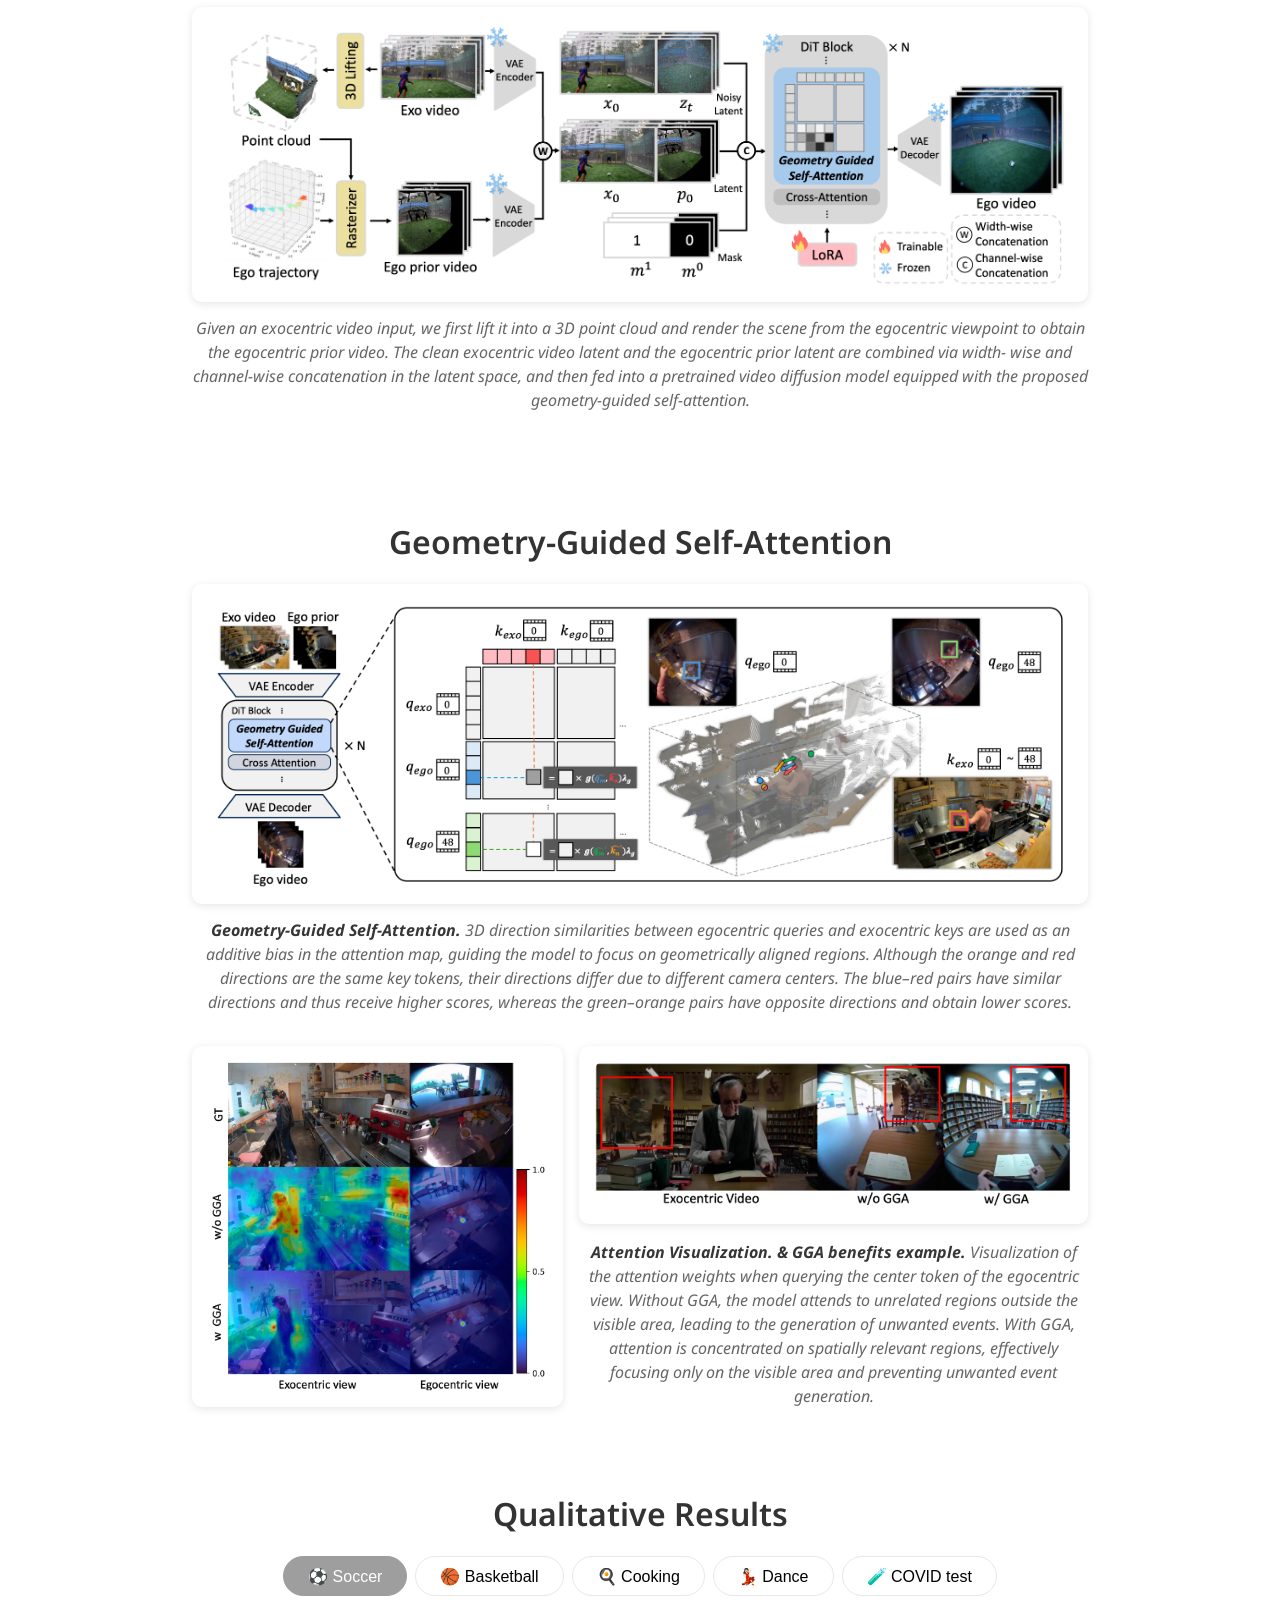
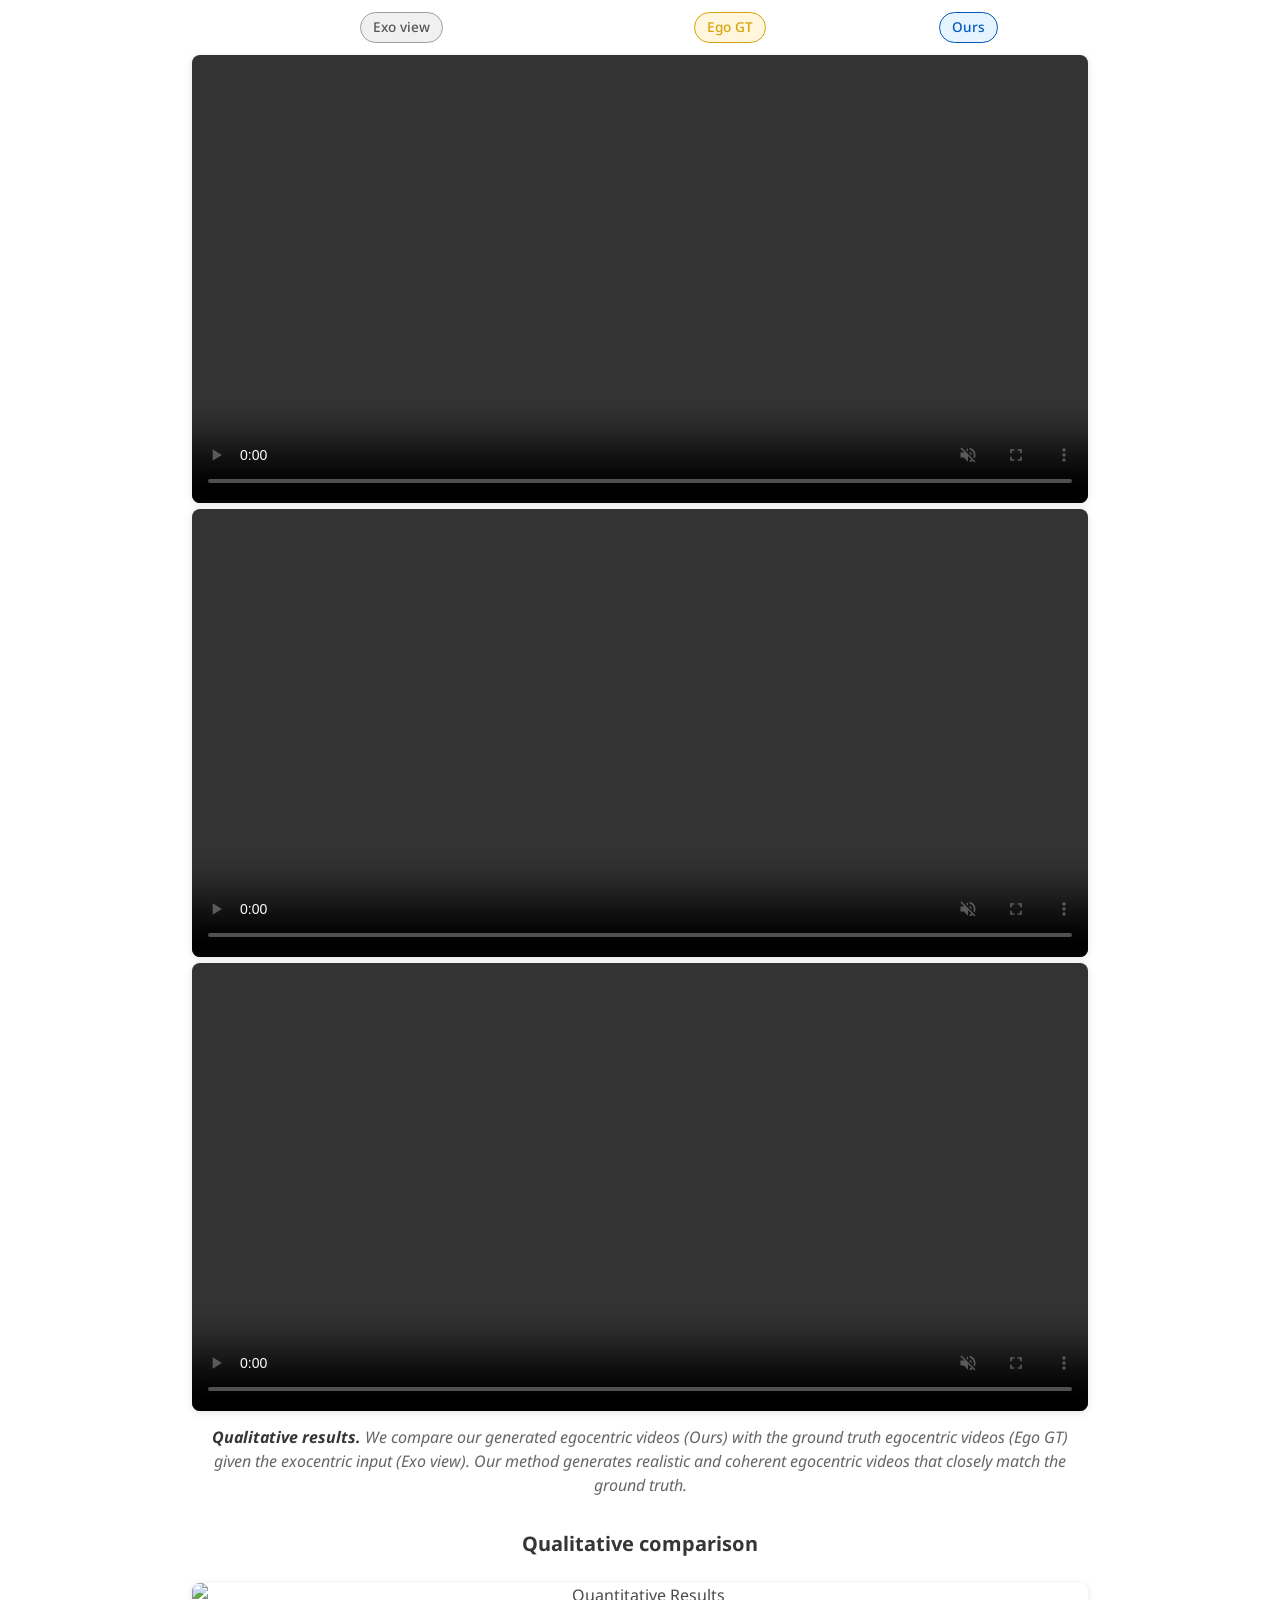
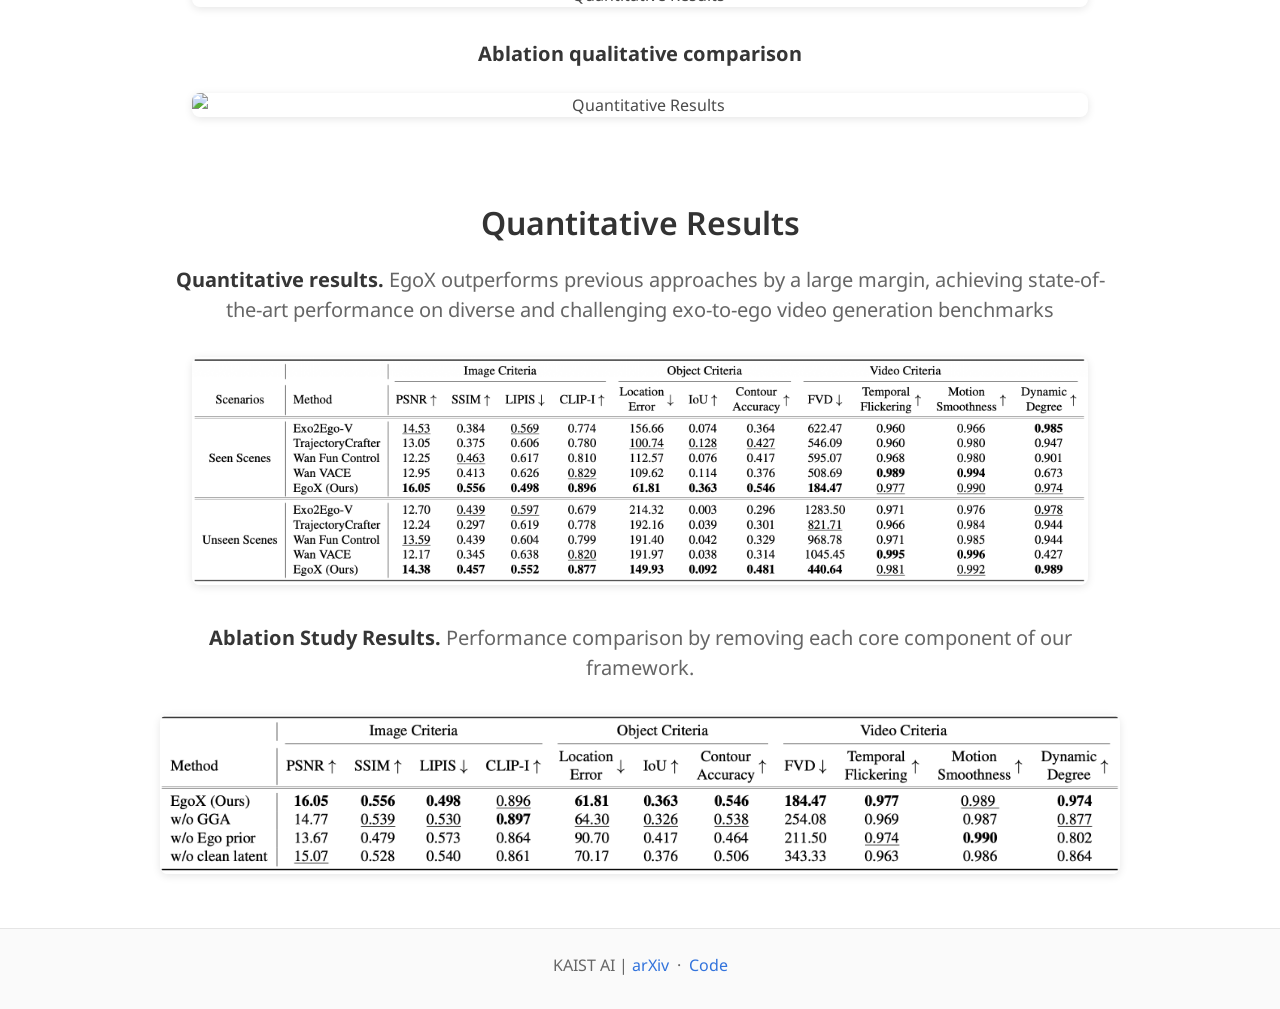
==== commit 6755b2be: "fix polyfill" ====
--- a/index.html
+++ b/index.html
@@ -18,7 +18,6 @@
     <link rel="stylesheet" href="./static/css/index.css">
 
     <!-- MathJax -->
-    <script src="https://polyfill.io/v3/polyfill.min.js?features=es6"></script>
     <script id="MathJax-script" async src="https://cdn.jsdelivr.net/npm/mathjax@3/es5/tex-mml-chtml.js"></script>
 
     <script src="https://ajax.googleapis.com/ajax/libs/jquery/3.5.1/jquery.min.js"></script>
